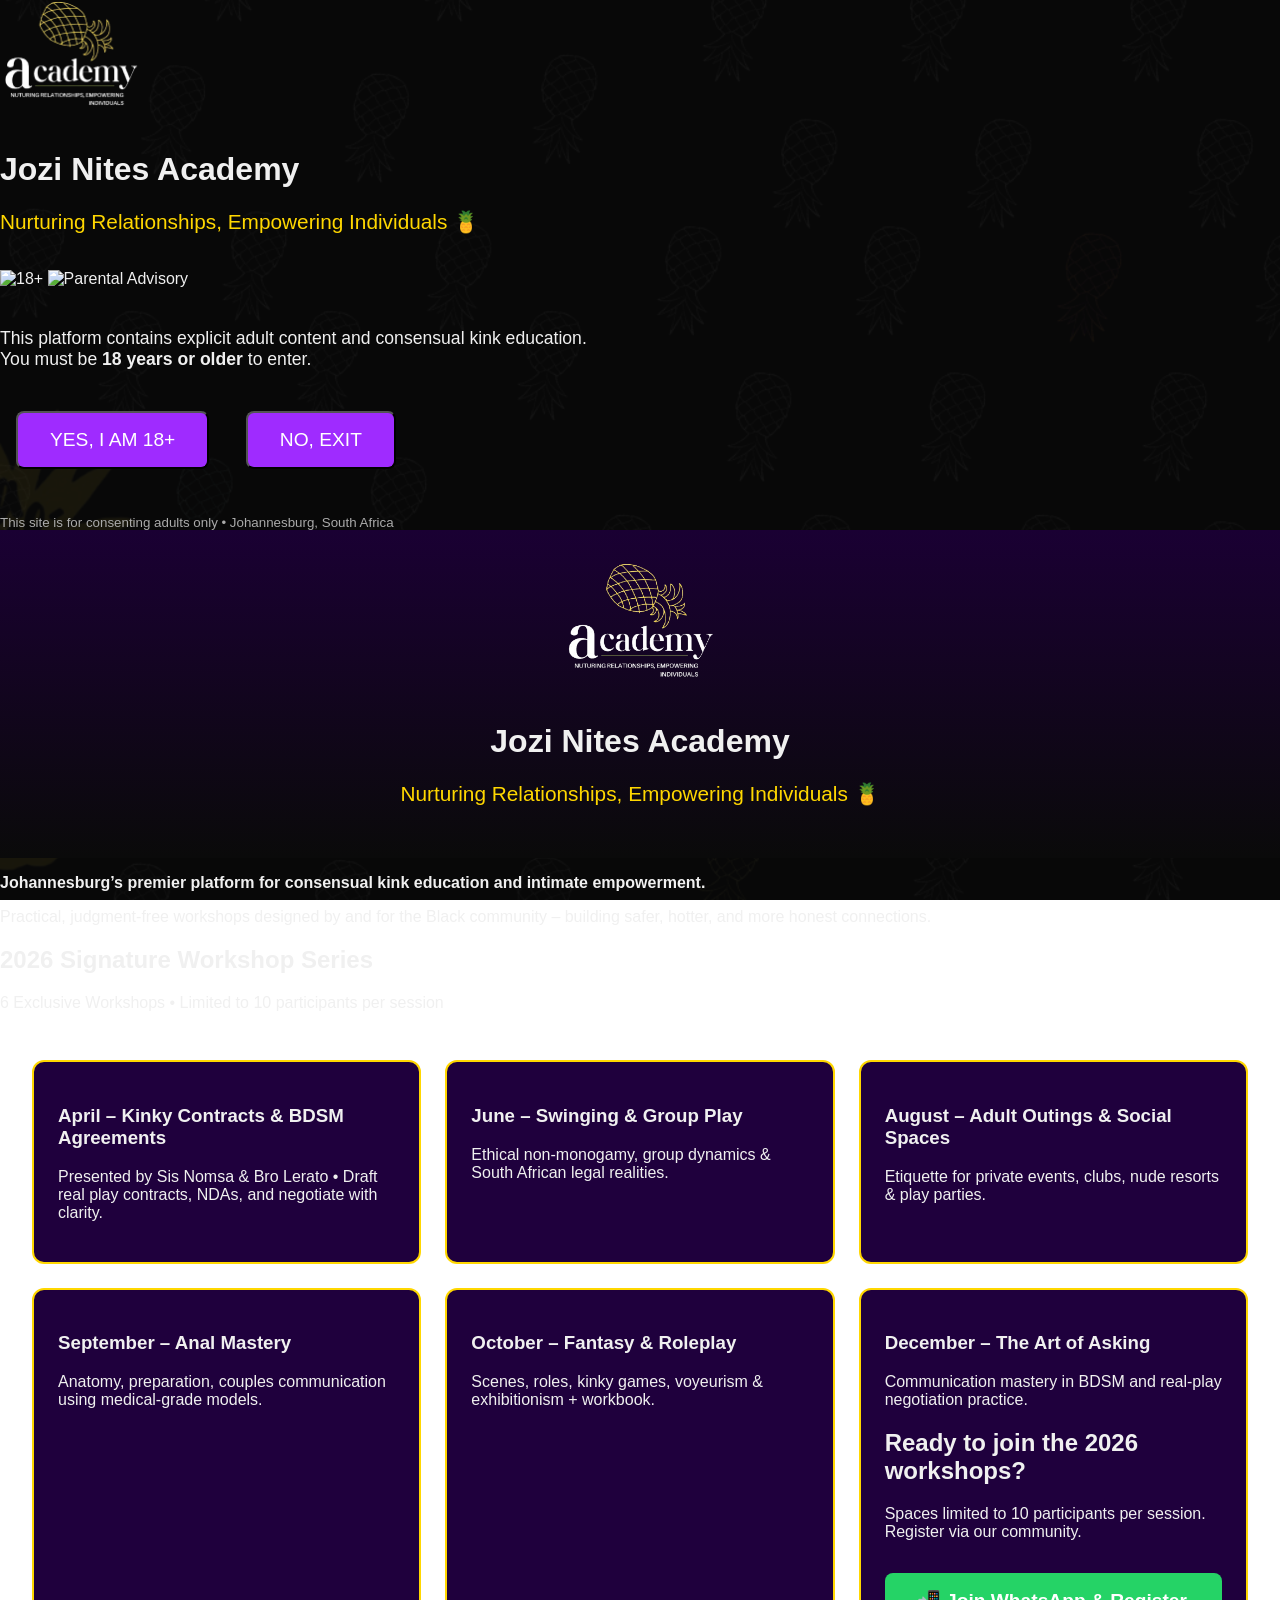
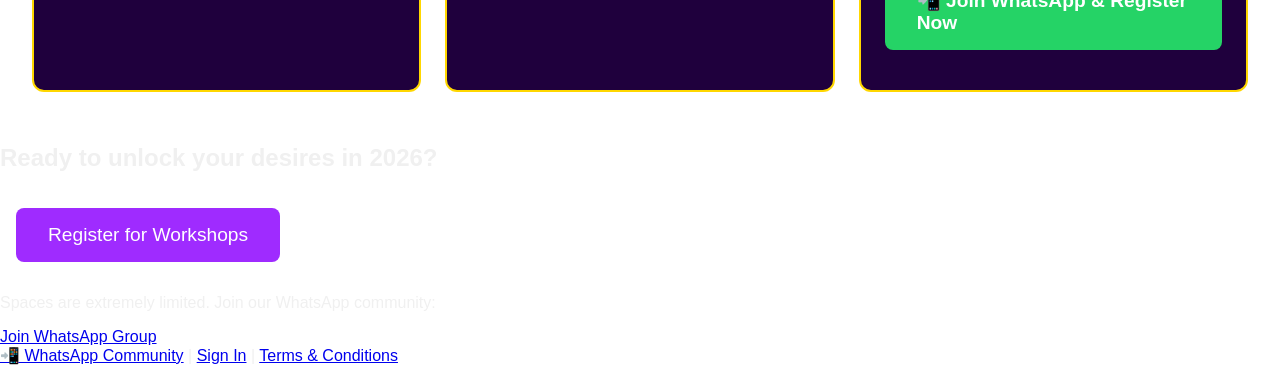
==== index.html @ 87909c35 "Implement age gate splash screen in index.html Added an age gate splash screen with content warnings" ====
<!DOCTYPE html>
<html lang="en">
<head>
    <meta charset="UTF-8">
    <meta name="viewport" content="width=device-width, initial-scale=1.0">
    <meta name="description" content="Jozi Nites Academy - Safe, consensual kink education, BDSM workshops & intimate empowerment for Black brothers and sisters in Johannesburg.">
    <meta name="keywords" content="BDSM Johannesburg, kink education, consent workshops, Jozi Nites, Black intimacy, non-monogamy SA">
    <meta name="robots" content="index, follow">
    <title>Jozi Nites Academy – Nurturing Relationships, Empowering Individuals 🍍</title>
    <link rel="stylesheet" href="style.css">
</head>
<body>
    <!-- AGE GATE SPLASH SCREEN -->
<div id="ageGate" class="age-gate">
    <div class="age-gate-content">
        <img src="Jozi Nites Academy Logo.png" alt="Jozi Nites Academy" class="logo" style="height: 110px;">
        
        <h1>Jozi Nites Academy</h1>
        <p class="tagline">Nurturing Relationships, Empowering Individuals 🍍</p>
        
        <img src="No under 18 years allowed..png" alt="18+" style="height: 110px; margin: 15px 0;">
        <img src="PARENTAL ADVISORY EXPLICIT CONTENT.png" alt="Parental Advisory" style="height: 85px; margin: 10px 0;">
        
        <p style="margin: 25px 0; font-size: 1.1rem;">
            This platform contains explicit adult content and consensual kink education.<br>
            You must be <strong>18 years or older</strong> to enter.
        </p>
        
        <div class="age-buttons">
            <button onclick="enterSite()" class="btn yes-btn">YES, I AM 18+</button>
            <button onclick="leaveSite()" class="btn no-btn">NO, EXIT</button>
        </div>
        
        <small style="margin-top: 30px; display: block; color: #aaa;">
            This site is for consenting adults only • Johannesburg, South Africa
        </small>
    </div>
</div>
    <header>
        <img src="Jozi Nites Academy Logo.png" alt="Jozi Nites Academy Logo" class="logo">
        <h1>Jozi Nites Academy</h1>
        <p class="tagline">Nurturing Relationships, Empowering Individuals 🍍</p>
    </header>

    <section class="hero">
        <p><strong>Johannesburg’s premier platform for consensual kink education and intimate empowerment.</strong></p>
        <p>Practical, judgment-free workshops designed by and for the Black community – building safer, hotter, and more honest connections.</p>
    </section>

    <section class="workshops">
        <h2>2026 Signature Workshop Series</h2>
        <p>6 Exclusive Workshops • Limited to 10 participants per session</p>

        <div class="grid">
            <div class="card">
                <h3>April – Kinky Contracts & BDSM Agreements</h3>
                <p>Presented by Sis Nomsa & Bro Lerato • Draft real play contracts, NDAs, and negotiate with clarity.</p>
            </div>
            <div class="card">
                <h3>June – Swinging & Group Play</h3>
                <p>Ethical non-monogamy, group dynamics & South African legal realities.</p>
            </div>
            <div class="card">
                <h3>August – Adult Outings & Social Spaces</h3>
                <p>Etiquette for private events, clubs, nude resorts & play parties.</p>
            </div>
            <div class="card">
                <h3>September – Anal Mastery</h3>
                <p>Anatomy, preparation, couples communication using medical-grade models.</p>
            </div>
            <div class="card">
                <h3>October – Fantasy & Roleplay</h3>
                <p>Scenes, roles, kinky games, voyeurism & exhibitionism + workbook.</p>
            </div>
            <div class="card">
                <h3>December – The Art of Asking</h3>
                <p>Communication mastery in BDSM and real-play negotiation practice.</p>
                <section class="cta">
       <h2>Ready to join the 2026 workshops?</h2>
       <p>Spaces limited to 10 participants per session. Register via our community.</p>
    
        <a href="https://chat.whatsapp.com/FTDhLVbnvloKKW8mN1kVAt" 
           target="_blank" 
           class="btn whatsapp-btn">
             📲 Join WhatsApp & Register Now
        </a>
    </section>
            </div>
        </div>
    </section>

    <section class="cta">
        <h2>Ready to unlock your desires in 2026?</h2>
        <a href="register.html" class="btn">Register for Workshops</a>
        <p>Spaces are extremely limited. Join our WhatsApp community:</p>
        <a href="https://chat.whatsapp.com/FTDhLVbnvloKKW8mN1kVAt" target="_blank">Join WhatsApp Group</a>
    </section>

    <footer>
    <a href="https://chat.whatsapp.com/FTDhLVbnvloKKW8mN1kVAt" target="_blank">📲 WhatsApp Community</a> |
    <a href="login.html">Sign In</a> |
    <a href="terms.html">Terms & Conditions</a>
    </footer>

    <!-- Social Features -->
    <script>
        // Simple like button example
        function likeWorkshop() {
            alert("❤️ Liked! Thank you for supporting Black pleasure education.");
        }
    </script>
</body>
</html>
---- style.css ----
body {
    background: url('Jozi Nites Official-Wallpaper.png') repeat fixed center center !important;
    background-size: cover !important;
    color: #f0f0f0;
    font-family: Arial, sans-serif;
    margin: 0;
    padding: 0;
    min-height: 100vh;
}
/* Dark overlay for readability */
body::before {
    content: '';
    position: fixed;
    top: 0; left: 0;
    width: 100%; height: 100%;
    background: rgba(10, 10, 10, 0.82);
    z-index: -1;
}
header {
    text-align: center;
    padding: 2rem;
    background: linear-gradient(#1a0033, #0A0A0A);
}
.logo {
    height: 120px;
    margin-bottom: 1rem;
}
.tagline {
    color: #FFD700;
    font-size: 1.3rem;
}
.grid {
    display: grid;
    grid-template-columns: repeat(auto-fit, minmax(300px, 1fr));
    gap: 1.5rem;
    padding: 2rem;
}
.card {
    background: #1f003d;
    border: 2px solid #FFD700;
    border-radius: 12px;
    padding: 1.5rem;
}
.btn {
    background: #9F2BFF;
    color: white;
    padding: 1rem 2rem;
    font-size: 1.2rem;
    text-decoration: none;
    border-radius: 8px;
    display: inline-block;
    margin: 1rem;
}
.whatsapp-btn {
    background: #25D366;
    color: white;
    font-weight: bold;
    margin: 1rem 0;
}
.whatsapp-btn:hover {
    background: #20ba5a;
}
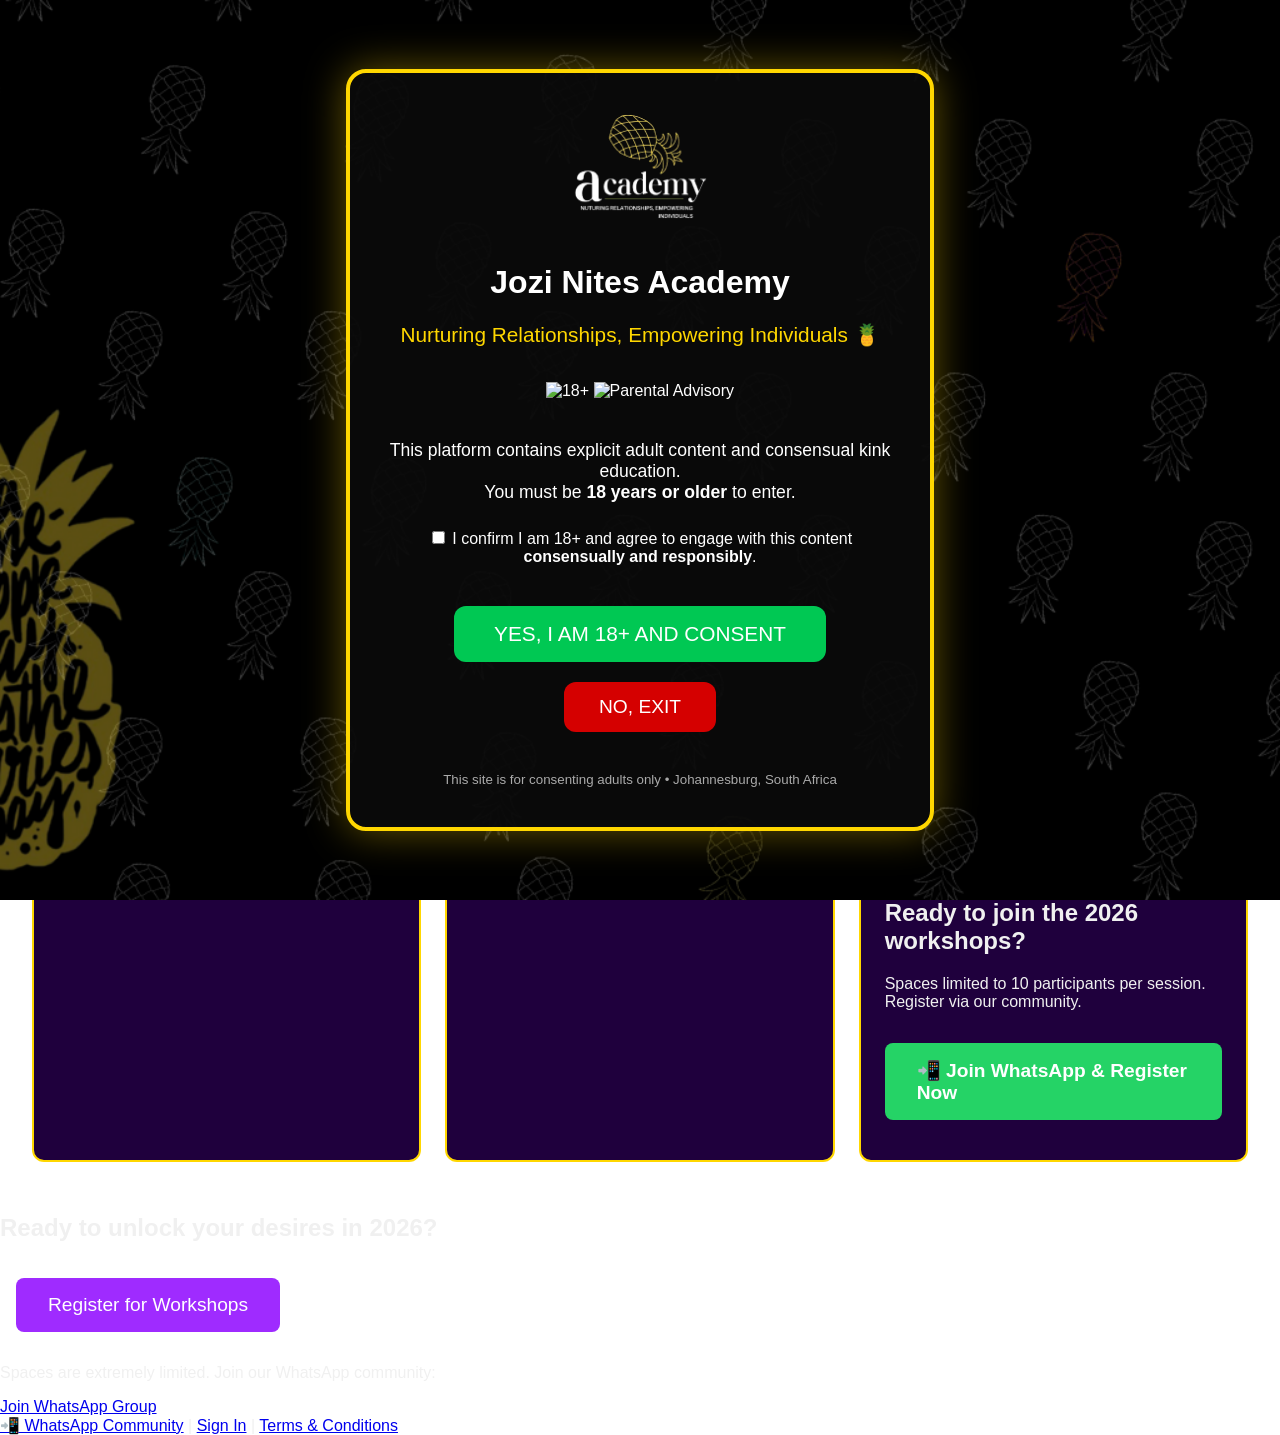
==== commit c750462d: "Implement consent checkbox in age gate Added a consent checkbox to the age gate splash screen." ====
--- a/index.html
+++ b/index.html
@@ -9,8 +9,8 @@
     <title>Jozi Nites Academy – Nurturing Relationships, Empowering Individuals 🍍</title>
     <link rel="stylesheet" href="style.css">
 </head>
-<body>
-    <!-- AGE GATE SPLASH SCREEN -->
+<body> 
+<!-- AGE GATE SPLASH SCREEN WITH CONSENT CHECKBOX -->
 <div id="ageGate" class="age-gate">
     <div class="age-gate-content">
         <img src="Jozi Nites Academy Logo.png" alt="Jozi Nites Academy" class="logo" style="height: 110px;">
@@ -25,9 +25,17 @@
             This platform contains explicit adult content and consensual kink education.<br>
             You must be <strong>18 years or older</strong> to enter.
         </p>
+
+        <!-- Consent Checkbox -->
+        <div class="consent-box">
+            <input type="checkbox" id="consentCheck">
+            <label for="consentCheck">
+                I confirm I am 18+ and agree to engage with this content <strong>consensually and responsibly</strong>.
+            </label>
+        </div>
         
         <div class="age-buttons">
-            <button onclick="enterSite()" class="btn yes-btn">YES, I AM 18+</button>
+            <button onclick="enterSite()" id="enterBtn" class="btn yes-btn" disabled>YES, I AM 18+ AND CONSENT</button>
             <button onclick="leaveSite()" class="btn no-btn">NO, EXIT</button>
         </div>
         
@@ -36,6 +44,7 @@
         </small>
     </div>
 </div>
+        
     <header>
         <img src="Jozi Nites Academy Logo.png" alt="Jozi Nites Academy Logo" class="logo">
         <h1>Jozi Nites Academy</h1>
--- a/style.css
+++ b/style.css
@@ -60,3 +60,54 @@
 .whatsapp-btn:hover {
     background: #20ba5a;
 }
+/* AGE GATE */
+.age-gate {
+    position: fixed;
+    top: 0; left: 0;
+    width: 100%; height: 100vh;
+    background: url('Jozi Nites Official-Wallpaper.png') center/cover;
+    display: flex;
+    align-items: center;
+    justify-content: center;
+    z-index: 10000;
+    color: white;
+}
+
+.age-gate-content {
+    background: rgba(10, 10, 10, 0.92);
+    border: 4px solid #FFD700;
+    border-radius: 20px;
+    padding: 40px 30px;
+    max-width: 520px;
+    text-align: center;
+    box-shadow: 0 0 40px rgba(255, 215, 0, 0.4);
+}
+
+.age-buttons {
+    margin: 30px 0;
+}
+
+.yes-btn {
+    background: #00C853;
+    color: white;
+    font-size: 1.3rem;
+    padding: 16px 40px;
+    margin: 10px;
+    border: none;
+    border-radius: 12px;
+    cursor: pointer;
+}
+
+.no-btn {
+    background: #D50000;
+    color: white;
+    font-size: 1.2rem;
+    padding: 14px 35px;
+    margin: 10px;
+    border: none;
+    border-radius: 12px;
+    cursor: pointer;
+}
+
+.yes-btn:hover { background: #00E676; }
+.no-btn:hover { background: #FF1744; }
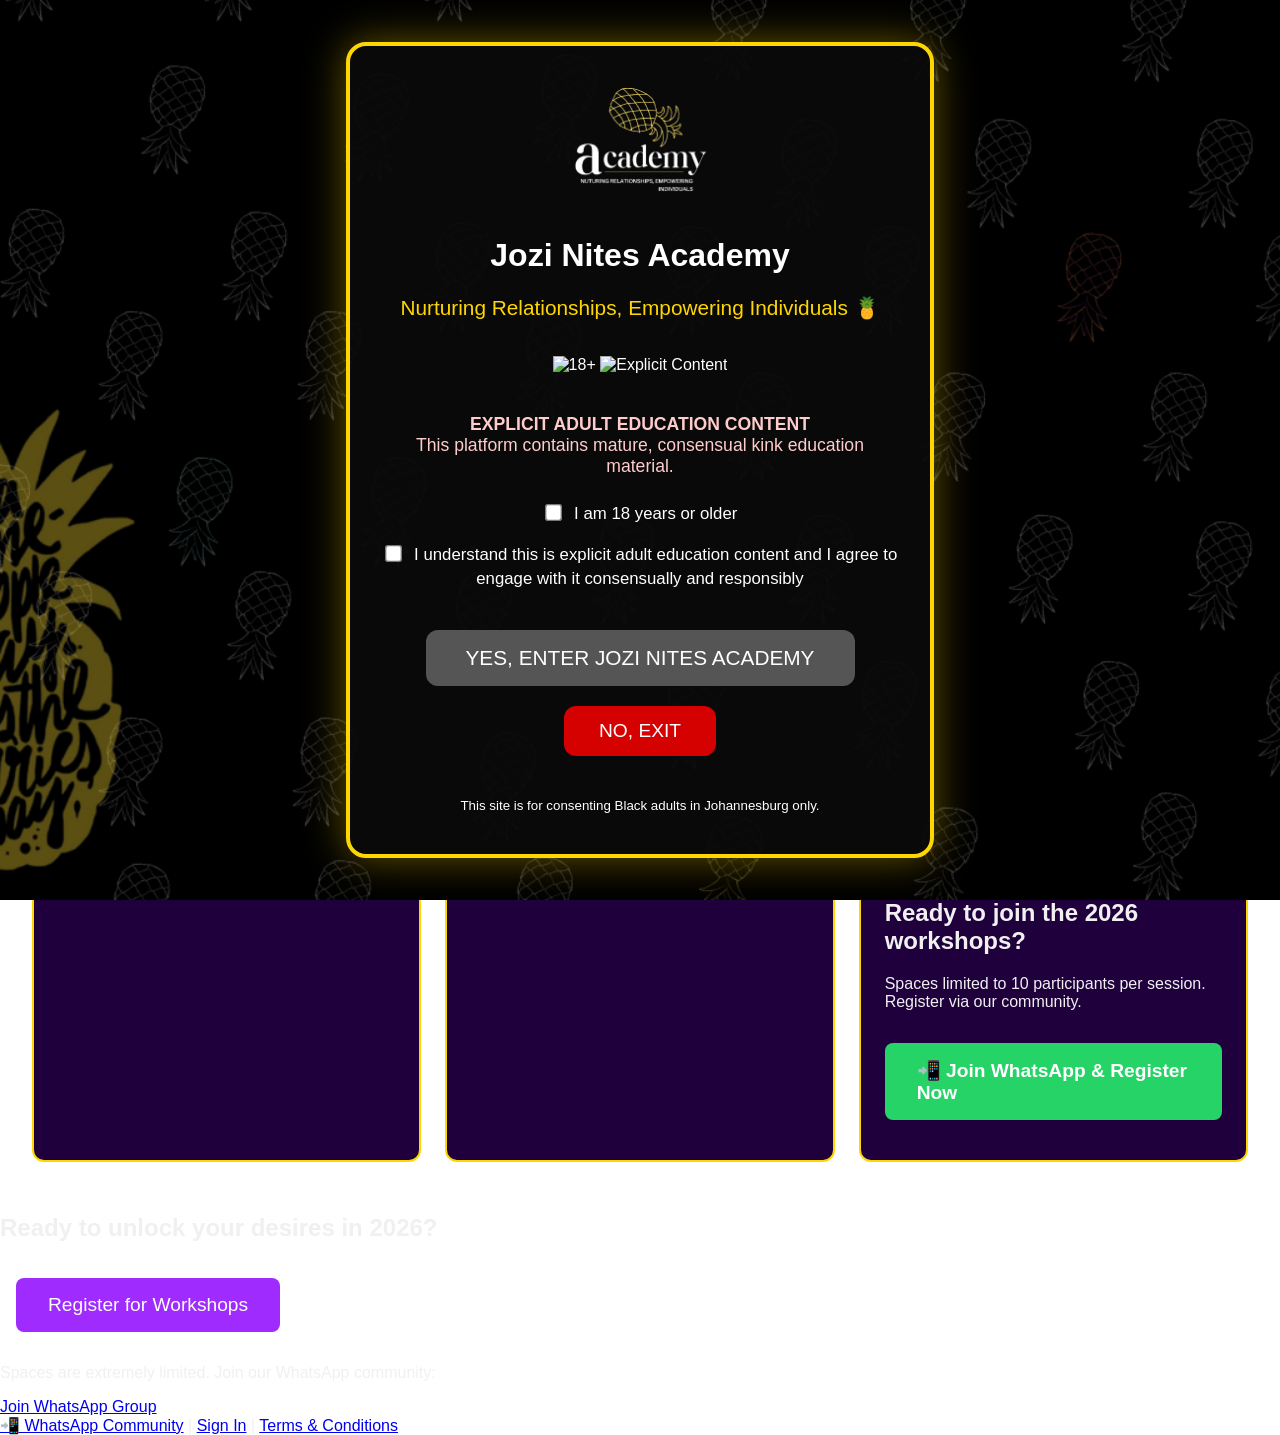
==== commit 5b343403: "Revise age gate with consent checkboxes and text Updated age gate splash screen to include two check" ====
--- a/index.html
+++ b/index.html
@@ -10,41 +10,41 @@
     <link rel="stylesheet" href="style.css">
 </head>
 <body> 
-<!-- AGE GATE SPLASH SCREEN WITH CONSENT CHECKBOX -->
+    <!-- AGE GATE WITH TWO CHECKBOXES -->
 <div id="ageGate" class="age-gate">
     <div class="age-gate-content">
-        <img src="Jozi Nites Academy Logo.png" alt="Jozi Nites Academy" class="logo" style="height: 110px;">
+        <img src="Jozi Nites Academy Logo.png" alt="Logo" class="logo" style="height: 110px;">
         
         <h1>Jozi Nites Academy</h1>
         <p class="tagline">Nurturing Relationships, Empowering Individuals 🍍</p>
         
         <img src="No under 18 years allowed..png" alt="18+" style="height: 110px; margin: 15px 0;">
-        <img src="PARENTAL ADVISORY EXPLICIT CONTENT.png" alt="Parental Advisory" style="height: 85px; margin: 10px 0;">
+        <img src="PARENTAL ADVISORY EXPLICIT CONTENT.png" alt="Explicit Content" style="height: 85px; margin: 10px 0;">
         
-        <p style="margin: 25px 0; font-size: 1.1rem;">
-            This platform contains explicit adult content and consensual kink education.<br>
-            You must be <strong>18 years or older</strong> to enter.
+        <p style="margin: 25px 0; font-size: 1.1rem; color: #ffcccc;">
+            <strong>EXPLICIT ADULT EDUCATION CONTENT</strong><br>
+            This platform contains mature, consensual kink education material.
         </p>
 
-        <!-- Consent Checkbox -->
+        <!-- Two Checkboxes -->
         <div class="consent-box">
-            <input type="checkbox" id="consentCheck">
-            <label for="consentCheck">
-                I confirm I am 18+ and agree to engage with this content <strong>consensually and responsibly</strong>.
-            </label>
+            <input type="checkbox" id="ageCheck">
+            <label for="ageCheck">I am 18 years or older</label><br><br>
+            
+            <input type="checkbox" id="contentCheck">
+            <label for="contentCheck">I understand this is explicit adult education content and I agree to engage with it consensually and responsibly</label>
         </div>
         
         <div class="age-buttons">
-            <button onclick="enterSite()" id="enterBtn" class="btn yes-btn" disabled>YES, I AM 18+ AND CONSENT</button>
+            <button onclick="enterSite()" id="enterBtn" class="btn yes-btn" disabled>
+                YES, ENTER JOZI NITES ACADEMY
+            </button>
             <button onclick="leaveSite()" class="btn no-btn">NO, EXIT</button>
         </div>
         
-        <small style="margin-top: 30px; display: block; color: #aaa;">
-            This site is for consenting adults only • Johannesburg, South Africa
-        </small>
+        <small>This site is for consenting Black adults in Johannesburg only.</small>
     </div>
 </div>
-        
     <header>
         <img src="Jozi Nites Academy Logo.png" alt="Jozi Nites Academy Logo" class="logo">
         <h1>Jozi Nites Academy</h1>
--- a/style.css
+++ b/style.css
@@ -111,3 +111,31 @@
 
 .yes-btn:hover { background: #00E676; }
 .no-btn:hover { background: #FF1744; }
+
+}
+
+.consent-box {
+    margin: 20px 0;
+    text-align: left;
+    background: rgba(0,0,0,0.4);
+    padding: 15px;
+    border-radius: 10px;
+    border: 1px solid #FFD700;
+}
+
+.consent-box label {
+    font-size: 1.05rem;
+    line-height: 1.4;
+    cursor: pointer;
+}
+
+.consent-box input[type="checkbox"] {
+    transform: scale(1.3);
+    margin-right: 10px;
+}
+
+/* Disable button until checkbox is checked */
+#enterBtn:disabled {
+    background: #555;
+    cursor: not-allowed;
+}
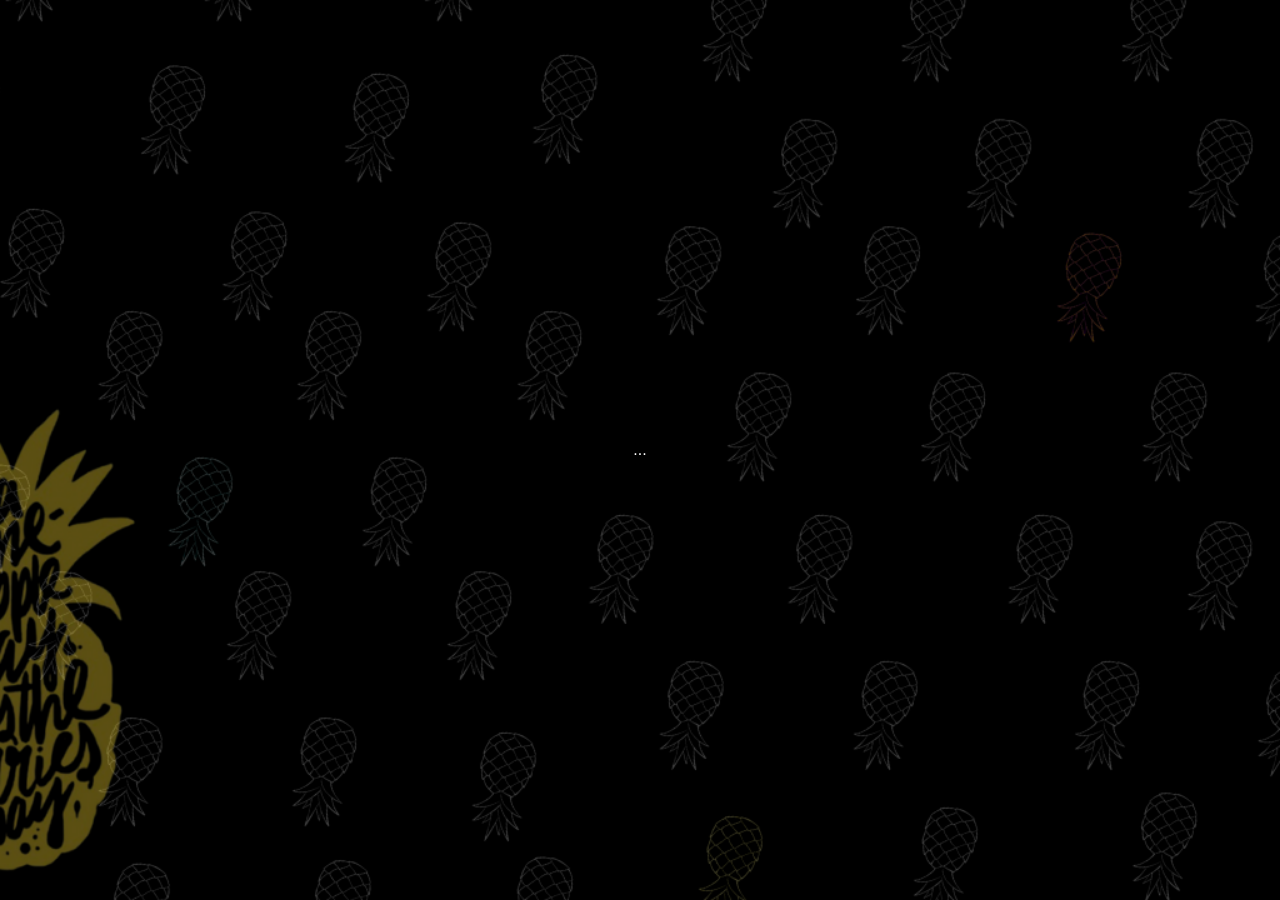
==== commit 32e120f1: "Refactor index.html by removing age gate and updating content Removed age gate section and related c" ====
--- a/index.html
+++ b/index.html
@@ -3,120 +3,26 @@
 <head>
     <meta charset="UTF-8">
     <meta name="viewport" content="width=device-width, initial-scale=1.0">
-    <meta name="description" content="Jozi Nites Academy - Safe, consensual kink education, BDSM workshops & intimate empowerment for Black brothers and sisters in Johannesburg.">
-    <meta name="keywords" content="BDSM Johannesburg, kink education, consent workshops, Jozi Nites, Black intimacy, non-monogamy SA">
-    <meta name="robots" content="index, follow">
     <title>Jozi Nites Academy – Nurturing Relationships, Empowering Individuals 🍍</title>
     <link rel="stylesheet" href="style.css">
 </head>
-<body> 
-    <!-- AGE GATE WITH TWO CHECKBOXES -->
-<div id="ageGate" class="age-gate">
-    <div class="age-gate-content">
-        <img src="Jozi Nites Academy Logo.png" alt="Logo" class="logo" style="height: 110px;">
-        
-        <h1>Jozi Nites Academy</h1>
-        <p class="tagline">Nurturing Relationships, Empowering Individuals 🍍</p>
-        
-        <img src="No under 18 years allowed..png" alt="18+" style="height: 110px; margin: 15px 0;">
-        <img src="PARENTAL ADVISORY EXPLICIT CONTENT.png" alt="Explicit Content" style="height: 85px; margin: 10px 0;">
-        
-        <p style="margin: 25px 0; font-size: 1.1rem; color: #ffcccc;">
-            <strong>EXPLICIT ADULT EDUCATION CONTENT</strong><br>
-            This platform contains mature, consensual kink education material.
-        </p>
-
-        <!-- Two Checkboxes -->
-        <div class="consent-box">
-            <input type="checkbox" id="ageCheck">
-            <label for="ageCheck">I am 18 years or older</label><br><br>
-            
-            <input type="checkbox" id="contentCheck">
-            <label for="contentCheck">I understand this is explicit adult education content and I agree to engage with it consensually and responsibly</label>
-        </div>
-        
-        <div class="age-buttons">
-            <button onclick="enterSite()" id="enterBtn" class="btn yes-btn" disabled>
-                YES, ENTER JOZI NITES ACADEMY
-            </button>
-            <button onclick="leaveSite()" class="btn no-btn">NO, EXIT</button>
-        </div>
-        
-        <small>This site is for consenting Black adults in Johannesburg only.</small>
-    </div>
-</div>
+<body>
     <header>
         <img src="Jozi Nites Academy Logo.png" alt="Jozi Nites Academy Logo" class="logo">
         <h1>Jozi Nites Academy</h1>
         <p class="tagline">Nurturing Relationships, Empowering Individuals 🍍</p>
     </header>
 
-    <section class="hero">
-        <p><strong>Johannesburg’s premier platform for consensual kink education and intimate empowerment.</strong></p>
-        <p>Practical, judgment-free workshops designed by and for the Black community – building safer, hotter, and more honest connections.</p>
+    <!-- Age Gate -->
+    <div id="ageGate" class="age-gate"> ... </div>
+
+    <h2>Johannesburg’s Premier Platform for Consensual Kink Education</h2>
+
+    <section>
+        <h3>2026 Workshops</h3>
+        <!-- Add your cards here -->
     </section>
 
-    <section class="workshops">
-        <h2>2026 Signature Workshop Series</h2>
-        <p>6 Exclusive Workshops • Limited to 10 participants per session</p>
-
-        <div class="grid">
-            <div class="card">
-                <h3>April – Kinky Contracts & BDSM Agreements</h3>
-                <p>Presented by Sis Nomsa & Bro Lerato • Draft real play contracts, NDAs, and negotiate with clarity.</p>
-            </div>
-            <div class="card">
-                <h3>June – Swinging & Group Play</h3>
-                <p>Ethical non-monogamy, group dynamics & South African legal realities.</p>
-            </div>
-            <div class="card">
-                <h3>August – Adult Outings & Social Spaces</h3>
-                <p>Etiquette for private events, clubs, nude resorts & play parties.</p>
-            </div>
-            <div class="card">
-                <h3>September – Anal Mastery</h3>
-                <p>Anatomy, preparation, couples communication using medical-grade models.</p>
-            </div>
-            <div class="card">
-                <h3>October – Fantasy & Roleplay</h3>
-                <p>Scenes, roles, kinky games, voyeurism & exhibitionism + workbook.</p>
-            </div>
-            <div class="card">
-                <h3>December – The Art of Asking</h3>
-                <p>Communication mastery in BDSM and real-play negotiation practice.</p>
-                <section class="cta">
-       <h2>Ready to join the 2026 workshops?</h2>
-       <p>Spaces limited to 10 participants per session. Register via our community.</p>
-    
-        <a href="https://chat.whatsapp.com/FTDhLVbnvloKKW8mN1kVAt" 
-           target="_blank" 
-           class="btn whatsapp-btn">
-             📲 Join WhatsApp & Register Now
-        </a>
-    </section>
-            </div>
-        </div>
-    </section>
-
-    <section class="cta">
-        <h2>Ready to unlock your desires in 2026?</h2>
-        <a href="register.html" class="btn">Register for Workshops</a>
-        <p>Spaces are extremely limited. Join our WhatsApp community:</p>
-        <a href="https://chat.whatsapp.com/FTDhLVbnvloKKW8mN1kVAt" target="_blank">Join WhatsApp Group</a>
-    </section>
-
-    <footer>
-    <a href="https://chat.whatsapp.com/FTDhLVbnvloKKW8mN1kVAt" target="_blank">📲 WhatsApp Community</a> |
-    <a href="login.html">Sign In</a> |
-    <a href="terms.html">Terms & Conditions</a>
-    </footer>
-
-    <!-- Social Features -->
-    <script>
-        // Simple like button example
-        function likeWorkshop() {
-            alert("❤️ Liked! Thank you for supporting Black pleasure education.");
-        }
-    </script>
+    <script src="script.js"></script>
 </body>
 </html>
--- a/style.css
+++ b/style.css
@@ -139,3 +139,23 @@
     background: #555;
     cursor: not-allowed;
 }
+
+.consent-box {
+    margin: 25px 0;
+    text-align: left;
+    background: rgba(0,0,0,0.5);
+    padding: 20px;
+    border-radius: 12px;
+    border: 2px solid #FFD700;
+    font-size: 1.05rem;
+}
+
+.consent-box label {
+    cursor: pointer;
+    line-height: 1.5;
+}
+
+#enterBtn:disabled {
+    background: #555;
+    cursor: not-allowed;
+}
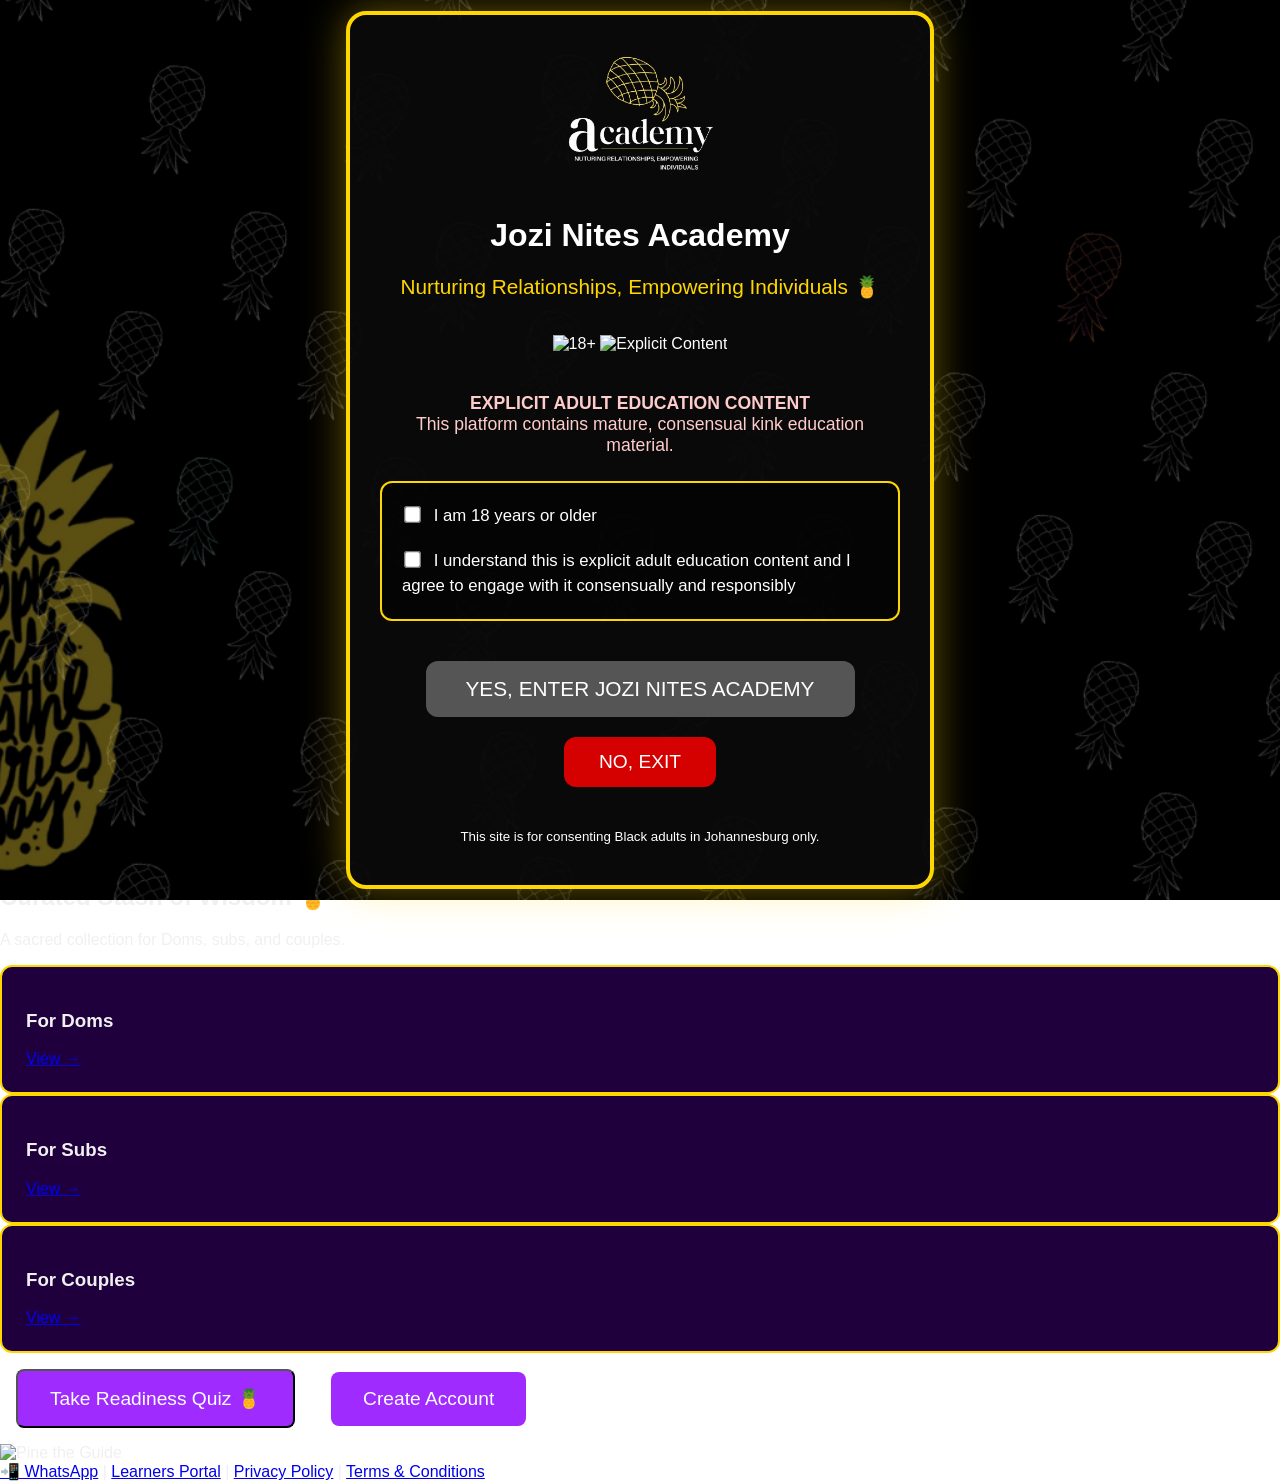
==== commit 4fff13f1: "Update index.html" ====
--- a/index.html
+++ b/index.html
@@ -3,25 +3,103 @@
 <head>
     <meta charset="UTF-8">
     <meta name="viewport" content="width=device-width, initial-scale=1.0">
+    <meta name="description" content="Jozi Nites Academy - Consensual kink education, BDSM workshops & intimate empowerment for the Black community in Johannesburg.">
     <title>Jozi Nites Academy – Nurturing Relationships, Empowering Individuals 🍍</title>
     <link rel="stylesheet" href="style.css">
 </head>
 <body>
+    <!-- AGE GATE -->
+    <div id="ageGate" class="age-gate">
+        <div class="age-gate-content">
+            <img src="Jozi Nites Academy Logo.png" alt="Jozi Nites Academy Logo" class="logo">
+            <h1>Jozi Nites Academy</h1>
+            <p class="tagline">Nurturing Relationships, Empowering Individuals 🍍</p>
+            
+            <img src="No under 18 years allowed..png" alt="18+" style="height: 110px; margin: 15px 0;">
+            <img src="PARENTAL ADVISORY EXPLICIT CONTENT.png" alt="Explicit Content" style="height: 85px; margin: 10px 0;">
+            
+            <p style="margin: 25px 0; font-size: 1.1rem; color: #ffcccc;">
+                <strong>EXPLICIT ADULT EDUCATION CONTENT</strong><br>
+                This platform contains mature, consensual kink education material.
+            </p>
+
+            <div class="consent-box">
+                <input type="checkbox" id="ageCheck">
+                <label for="ageCheck">I am 18 years or older</label><br><br>
+                
+                <input type="checkbox" id="contentCheck">
+                <label for="contentCheck">I understand this is explicit adult education content and I agree to engage with it consensually and responsibly</label>
+            </div>
+            
+            <div class="age-buttons">
+                <button onclick="enterSite()" id="enterBtn" class="btn yes-btn" disabled>
+                    YES, ENTER JOZI NITES ACADEMY
+                </button>
+                <button onclick="leaveSite()" class="btn no-btn">NO, EXIT</button>
+            </div>
+            
+            <small>This site is for consenting Black adults in Johannesburg only.</small>
+        </div>
+    </div>
+
     <header>
         <img src="Jozi Nites Academy Logo.png" alt="Jozi Nites Academy Logo" class="logo">
         <h1>Jozi Nites Academy</h1>
         <p class="tagline">Nurturing Relationships, Empowering Individuals 🍍</p>
     </header>
 
-    <!-- Age Gate -->
-    <div id="ageGate" class="age-gate"> ... </div>
+    <section class="hero">
+        <h2>Johannesburg’s Premier Platform for Consensual Kink & Intimate Education</h2>
+        <p>Practical, judgment-free workshops designed by and for the Black community.</p>
+    </section>
 
-    <h2>Johannesburg’s Premier Platform for Consensual Kink Education</h2>
+    <!-- Tablet Brochure -->
+    <section class="brochure-section">
+        <h2>Explore Our 2026 Academy Brochure</h2>
+        <div class="tablet-mockup">
+            <div class="tablet-frame">
+                <iframe src="Jozi-Nites-Academy-Brochure.html" title="Academy Brochure"></iframe>
+            </div>
+        </div>
+    </section>
 
-    <section>
-        <h3>2026 Workshops</h3>
-        <!-- Add your cards here -->
+    <!-- WhatsApp QR -->
+    <section class="qr-section">
+        <h2>Join Our WhatsApp Community</h2>
+        <img src="WhatsApp Image 2026-05-24 at 07.42.38.jpeg" alt="WhatsApp QR Code" class="qr-code">
+        <p>Scan to join instantly</p>
+        <a href="https://chat.whatsapp.com/FTDhLVbnvloKKW8mN1kVAt" target="_blank" class="btn whatsapp-btn">📲 Join WhatsApp</a>
     </section>
+
+    <!-- Wisdom Stash -->
+    <section class="wisdom-section">
+        <h2>Curated Stash of Wisdom 🍍</h2>
+        <p>A sacred collection for Doms, subs, and couples.</p>
+        <div class="wisdom-grid">
+            <div class="card"><h3>For Doms</h3><a href="https://wakelet.com/wake/zfcHq9DpESxoeMlgXo6WJ" target="_blank">View →</a></div>
+            <div class="card"><h3>For Subs</h3><a href="https://wakelet.com/wake/OuAAGOkpJMdseGUyeTVaz" target="_blank">View →</a></div>
+            <div class="card"><h3>For Couples</h3><a href="https://wakelet.com/wake/GJ5cERQS5fQRgu9Ii9xAn" target="_blank">View →</a></div>
+        </div>
+    </section>
+
+    <!-- CTA -->
+    <section class="cta">
+        <button onclick="startQuiz()" class="btn">Take Readiness Quiz 🍍</button>
+        <a href="register.html" class="btn">Create Account</a>
+    </section>
+
+    <!-- Floating Chatbot -->
+    <div class="chatbot">
+        <img src="Chat bot Icon (1).png" alt="Pine the Guide" onclick="toggleChat()" style="width:85px; cursor:pointer;">
+        <div id="chatWindow" class="chat-window"></div>
+    </div>
+
+    <footer>
+        <a href="https://chat.whatsapp.com/FTDhLVbnvloKKW8mN1kVAt" target="_blank">📲 WhatsApp</a> |
+        <a href="login.html">Learners Portal</a> |
+        <a href="privacy-policy.html">Privacy Policy</a> |
+        <a href="terms.html">Terms & Conditions</a>
+    </footer>
 
     <script src="script.js"></script>
 </body>
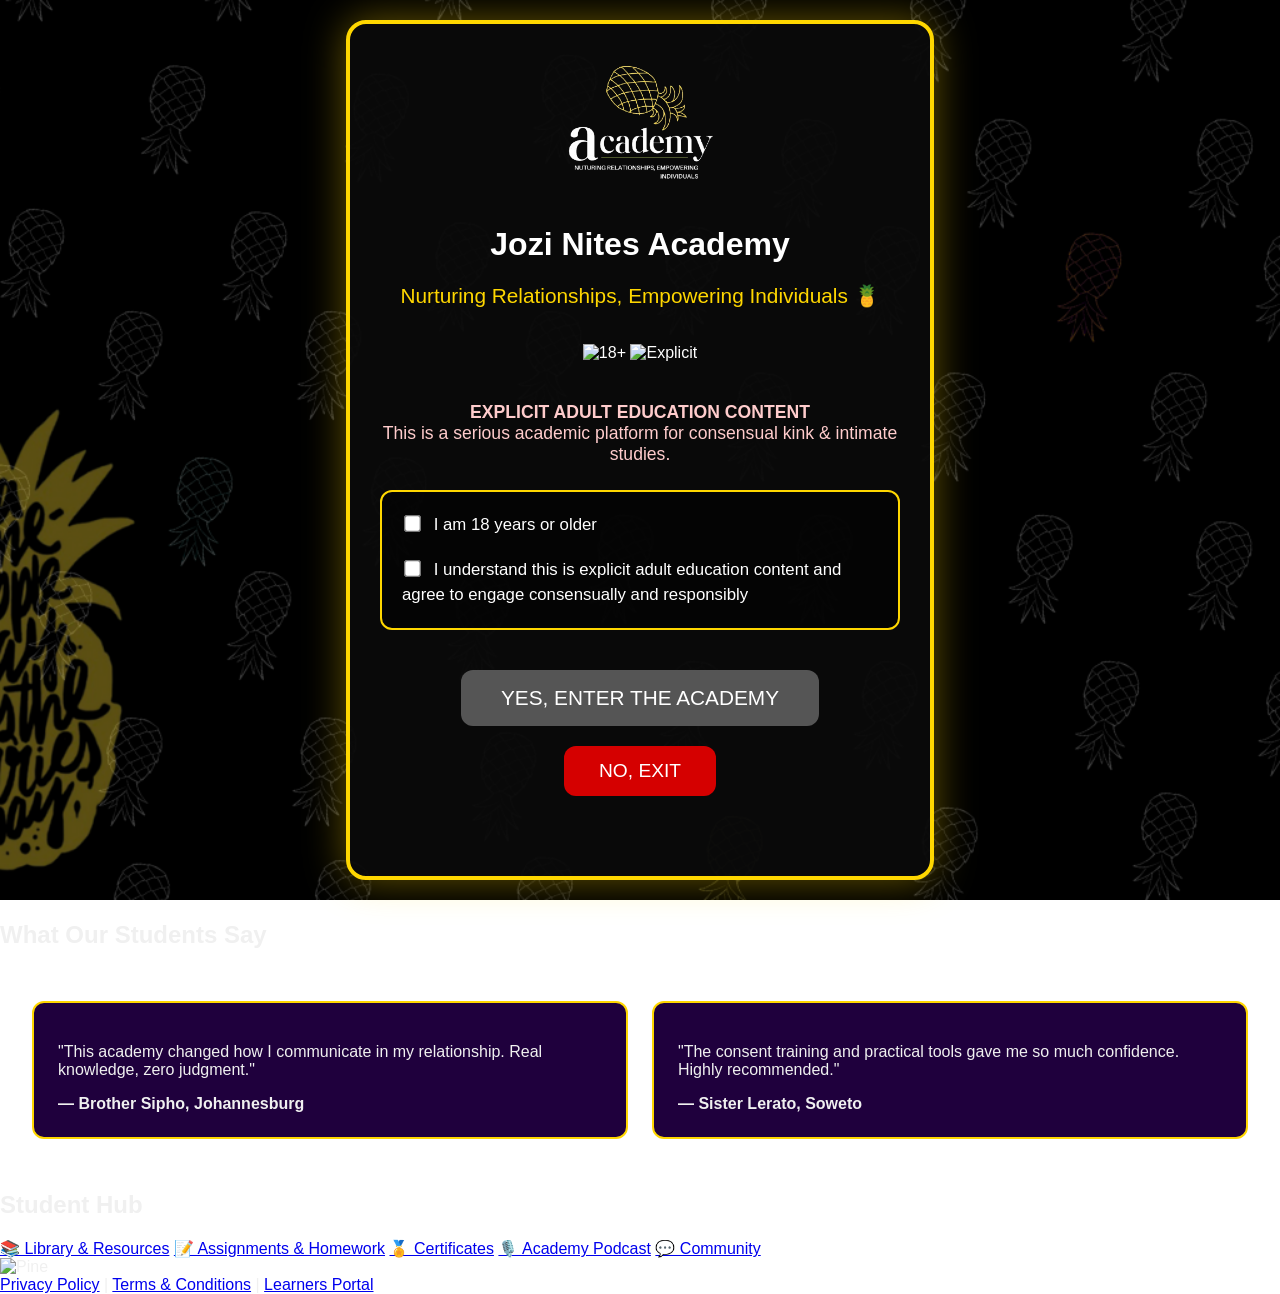
==== commit 00ad0b8e: "Update meta description and content for clarity" ====
--- a/index.html
+++ b/index.html
@@ -3,7 +3,7 @@
 <head>
     <meta charset="UTF-8">
     <meta name="viewport" content="width=device-width, initial-scale=1.0">
-    <meta name="description" content="Jozi Nites Academy - Consensual kink education, BDSM workshops & intimate empowerment for the Black community in Johannesburg.">
+    <meta name="description" content="Jozi Nites Academy - Consensual Kink & Intimate Education for Black Adults in Johannesburg">
     <title>Jozi Nites Academy – Nurturing Relationships, Empowering Individuals 🍍</title>
     <link rel="stylesheet" href="style.css">
 </head>
@@ -11,94 +11,119 @@
     <!-- AGE GATE -->
     <div id="ageGate" class="age-gate">
         <div class="age-gate-content">
-            <img src="Jozi Nites Academy Logo.png" alt="Jozi Nites Academy Logo" class="logo">
+            <img src="Jozi Nites Academy Logo.png" alt="Logo" class="logo">
             <h1>Jozi Nites Academy</h1>
             <p class="tagline">Nurturing Relationships, Empowering Individuals 🍍</p>
             
-            <img src="No under 18 years allowed..png" alt="18+" style="height: 110px; margin: 15px 0;">
-            <img src="PARENTAL ADVISORY EXPLICIT CONTENT.png" alt="Explicit Content" style="height: 85px; margin: 10px 0;">
+            <img src="No under 18 years allowed..png" alt="18+" style="height:110px; margin:15px 0;">
+            <img src="PARENTAL ADVISORY EXPLICIT CONTENT.png" alt="Explicit" style="height:85px; margin:10px 0;">
             
-            <p style="margin: 25px 0; font-size: 1.1rem; color: #ffcccc;">
+            <p style="margin:25px 0; font-size:1.1rem; color:#ffcccc;">
                 <strong>EXPLICIT ADULT EDUCATION CONTENT</strong><br>
-                This platform contains mature, consensual kink education material.
+                This is a serious academic platform for consensual kink & intimate studies.
             </p>
 
             <div class="consent-box">
-                <input type="checkbox" id="ageCheck">
+                <input type="checkbox" id="ageCheck"> 
                 <label for="ageCheck">I am 18 years or older</label><br><br>
                 
                 <input type="checkbox" id="contentCheck">
-                <label for="contentCheck">I understand this is explicit adult education content and I agree to engage with it consensually and responsibly</label>
+                <label for="contentCheck">I understand this is explicit adult education content and agree to engage consensually and responsibly</label>
             </div>
-            
+
             <div class="age-buttons">
                 <button onclick="enterSite()" id="enterBtn" class="btn yes-btn" disabled>
-                    YES, ENTER JOZI NITES ACADEMY
+                    YES, ENTER THE ACADEMY
                 </button>
                 <button onclick="leaveSite()" class="btn no-btn">NO, EXIT</button>
             </div>
-            
-            <small>This site is for consenting Black adults in Johannesburg only.</small>
         </div>
     </div>
 
     <header>
-        <img src="Jozi Nites Academy Logo.png" alt="Jozi Nites Academy Logo" class="logo">
+        <img src="Jozi Nites Academy Logo.png" alt="Logo" class="logo">
         <h1>Jozi Nites Academy</h1>
         <p class="tagline">Nurturing Relationships, Empowering Individuals 🍍</p>
     </header>
 
+    <!-- HERO -->
     <section class="hero">
-        <h2>Johannesburg’s Premier Platform for Consensual Kink & Intimate Education</h2>
-        <p>Practical, judgment-free workshops designed by and for the Black community.</p>
+        <h2>Welcome to Johannesburg’s Premier Academy for Consensual Intimate Education</h2>
+        <p>Practical, academic-level workshops designed by and for the Black community.</p>
     </section>
 
-    <!-- Tablet Brochure -->
-    <section class="brochure-section">
-        <h2>Explore Our 2026 Academy Brochure</h2>
-        <div class="tablet-mockup">
-            <div class="tablet-frame">
-                <iframe src="Jozi-Nites-Academy-Brochure.html" title="Academy Brochure"></iframe>
+    <!-- ACADEMIC CALENDAR WIDGET -->
+    <section class="calendar-section">
+        <h2>2026 Academic Calendar</h2>
+        <div class="calendar-grid">
+            <div class="calendar-card">April — Kinky Contracts & BDSM Agreements</div>
+            <div class="calendar-card">June — Swinging & Ethical Group Play</div>
+            <div class="calendar-card">August — Adult Outings & Social Spaces</div>
+            <div class="calendar-card">September — Anal Mastery</div>
+            <div class="calendar-card">October — Fantasy & Roleplay</div>
+            <div class="calendar-card">December — The Art of Asking</div>
+        </div>
+    </section>
+
+    <!-- CURRENT SEMESTER COURSES -->
+    <section class="courses-section">
+        <h2>Current Semester Courses</h2>
+        <div class="grid">
+            <div class="card">
+                <h3>Kinky Contracts & BDSM Agreements</h3>
+                <p>Facilitated by <strong>Sis Nomsa & Bro Lerato</strong></p>
+                <p class="small">April 2026 • Limited to 10 participants</p>
+            </div>
+            <div class="card">
+                <h3>Swinging & Ethical Non-Monogamy</h3>
+                <p>Facilitated by <strong>Bro Thabo Nkosi</strong></p>
+                <p class="small">June 2026</p>
+            </div>
+            <div class="card">
+                <h3>Anal Mastery</h3>
+                <p>Facilitated by <strong>Sis Zinhle Mbatha</strong></p>
+                <p class="small">September 2026</p>
             </div>
         </div>
     </section>
 
-    <!-- WhatsApp QR -->
-    <section class="qr-section">
-        <h2>Join Our WhatsApp Community</h2>
-        <img src="WhatsApp Image 2026-05-24 at 07.42.38.jpeg" alt="WhatsApp QR Code" class="qr-code">
-        <p>Scan to join instantly</p>
-        <a href="https://chat.whatsapp.com/FTDhLVbnvloKKW8mN1kVAt" target="_blank" class="btn whatsapp-btn">📲 Join WhatsApp</a>
-    </section>
-
-    <!-- Wisdom Stash -->
-    <section class="wisdom-section">
-        <h2>Curated Stash of Wisdom 🍍</h2>
-        <p>A sacred collection for Doms, subs, and couples.</p>
-        <div class="wisdom-grid">
-            <div class="card"><h3>For Doms</h3><a href="https://wakelet.com/wake/zfcHq9DpESxoeMlgXo6WJ" target="_blank">View →</a></div>
-            <div class="card"><h3>For Subs</h3><a href="https://wakelet.com/wake/OuAAGOkpJMdseGUyeTVaz" target="_blank">View →</a></div>
-            <div class="card"><h3>For Couples</h3><a href="https://wakelet.com/wake/GJ5cERQS5fQRgu9Ii9xAn" target="_blank">View →</a></div>
+    <!-- STUDENT TESTIMONIALS -->
+    <section class="testimonials-section">
+        <h2>What Our Students Say</h2>
+        <div class="grid">
+            <div class="card">
+                <p>"This academy changed how I communicate in my relationship. Real knowledge, zero judgment."</p>
+                <strong>— Brother Sipho, Johannesburg</strong>
+            </div>
+            <div class="card">
+                <p>"The consent training and practical tools gave me so much confidence. Highly recommended."</p>
+                <strong>— Sister Lerato, Soweto</strong>
+            </div>
         </div>
     </section>
 
-    <!-- CTA -->
-    <section class="cta">
-        <button onclick="startQuiz()" class="btn">Take Readiness Quiz 🍍</button>
-        <a href="register.html" class="btn">Create Account</a>
+    <!-- QUICK LINKS -->
+    <section class="quick-links">
+        <h2>Student Hub</h2>
+        <div class="quick-grid">
+            <a href="Jozi-Nites-Academy-Brochure.html" class="quick-card">📚 Library & Resources</a>
+            <a href="#" class="quick-card">📝 Assignments & Homework</a>
+            <a href="#" class="quick-card">🏅 Certificates</a>
+            <a href="#" class="quick-card">🎙️ Academy Podcast</a>
+            <a href="https://chat.whatsapp.com/FTDhLVbnvloKKW8mN1kVAt" class="quick-card">💬 Community</a>
+        </div>
     </section>
 
     <!-- Floating Chatbot -->
     <div class="chatbot">
-        <img src="Chat bot Icon (1).png" alt="Pine the Guide" onclick="toggleChat()" style="width:85px; cursor:pointer;">
+        <img src="Chat bot Icon (1).png" alt="Pine" onclick="toggleChat()" style="width:85px;">
         <div id="chatWindow" class="chat-window"></div>
     </div>
 
     <footer>
-        <a href="https://chat.whatsapp.com/FTDhLVbnvloKKW8mN1kVAt" target="_blank">📲 WhatsApp</a> |
-        <a href="login.html">Learners Portal</a> |
         <a href="privacy-policy.html">Privacy Policy</a> |
-        <a href="terms.html">Terms & Conditions</a>
+        <a href="terms.html">Terms & Conditions</a> |
+        <a href="login.html">Learners Portal</a>
     </footer>
 
     <script src="script.js"></script>
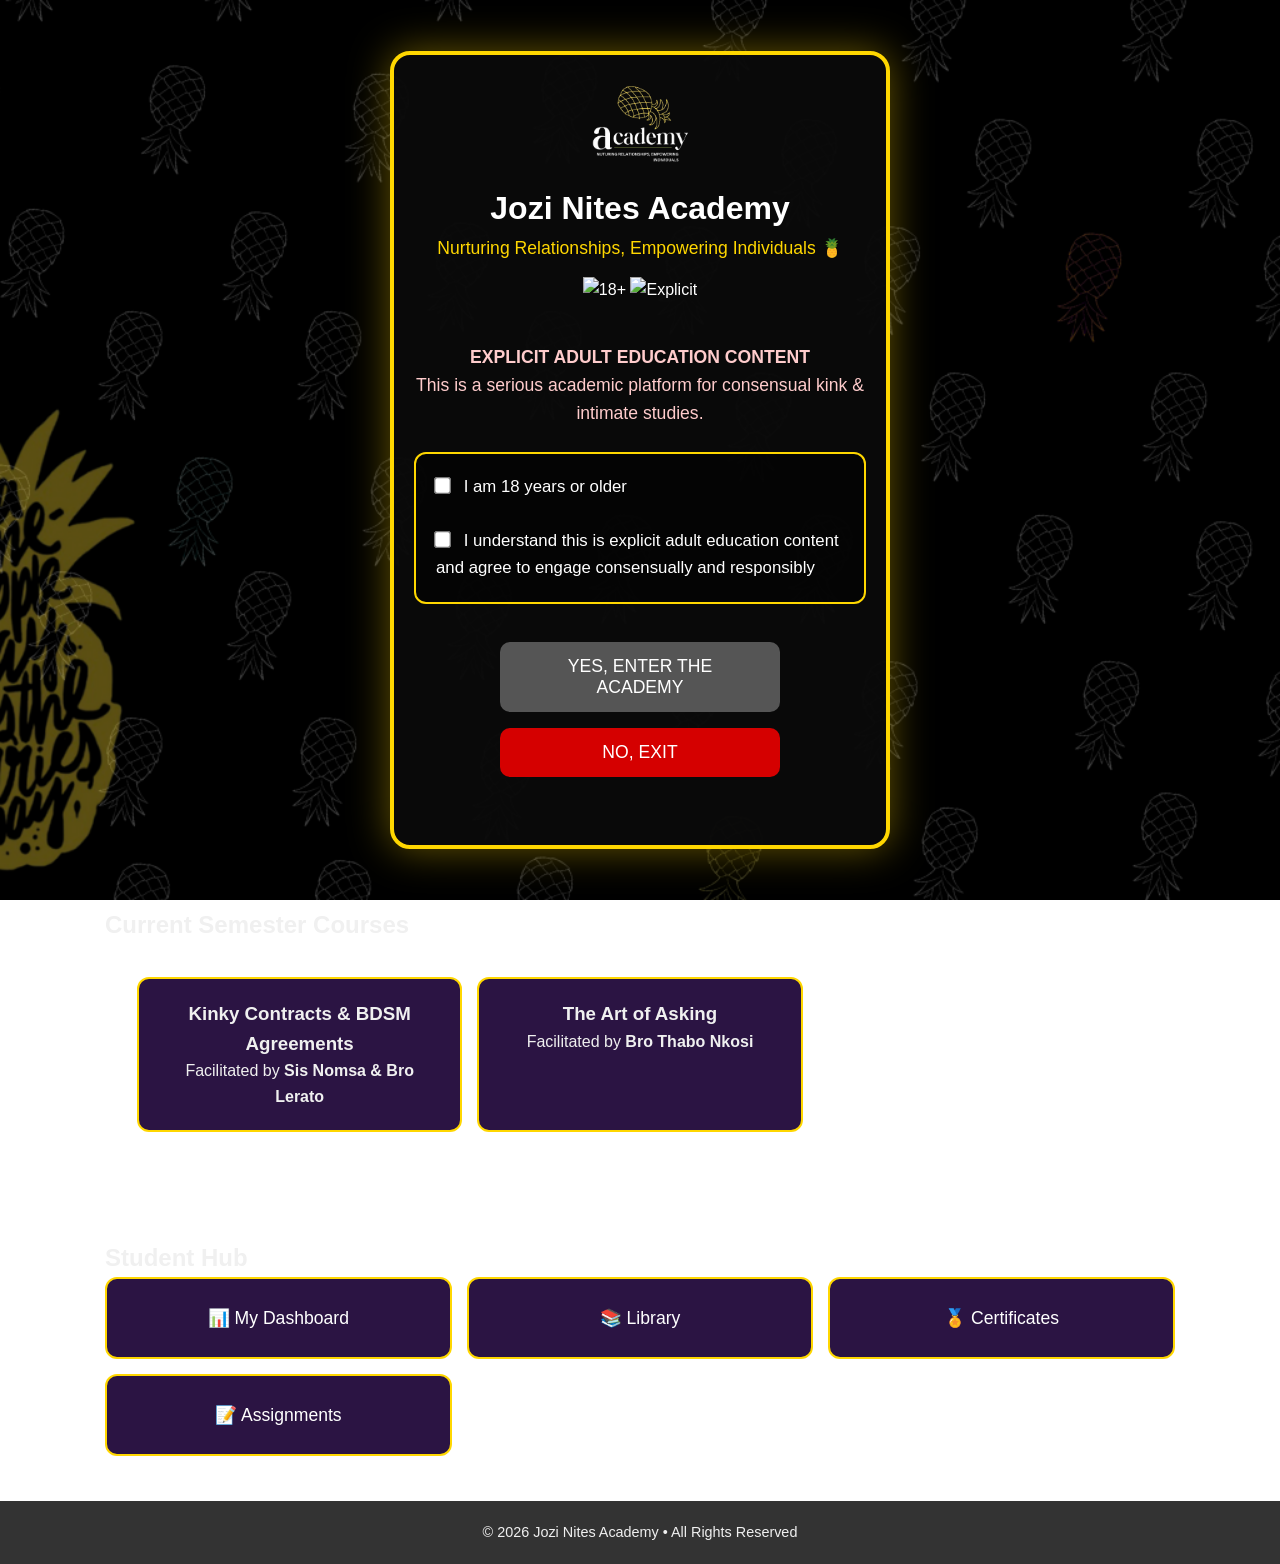
==== commit b49dbf6f: "Update index.html" ====
--- a/index.html
+++ b/index.html
@@ -3,11 +3,33 @@
 <head>
     <meta charset="UTF-8">
     <meta name="viewport" content="width=device-width, initial-scale=1.0">
-    <meta name="description" content="Jozi Nites Academy - Consensual Kink & Intimate Education for Black Adults in Johannesburg">
+    <meta name="description" content="Jozi Nites Academy - Consensual Kink & Intimate Education for the Black Community in Johannesburg">
     <title>Jozi Nites Academy – Nurturing Relationships, Empowering Individuals 🍍</title>
     <link rel="stylesheet" href="style.css">
 </head>
 <body>
+    <!-- HAMBURGER NAVIGATION -->
+    <nav class="navbar">
+        <div class="nav-container">
+            <img src="Jozi Nites Academy Logo.png" alt="Jozi Nites Academy" class="nav-logo">
+            <div class="menu-toggle" onclick="toggleMenu()">
+                <span class="bar"></span>
+                <span class="bar"></span>
+                <span class="bar"></span>
+            </div>
+        </div>
+
+        <div class="nav-menu" id="navMenu">
+            <a href="index.html">🏠 Home</a>
+            <a href="Jozi-Nites-Academy-Brochure.html">📖 Brochure</a>
+            <a href="portal.html">📊 My Dashboard</a>
+            <a href="https://chat.whatsapp.com/FTDhLVbnvloKKW8mN1kVAt" target="_blank">💬 WhatsApp Community</a>
+            <a href="privacy-policy.html">🔒 Privacy Policy</a>
+            <a href="terms.html">📜 Terms & Conditions</a>
+            <a href="login.html" class="login-btn">🔑 Login / Register</a>
+        </div>
+    </nav>
+
     <!-- AGE GATE -->
     <div id="ageGate" class="age-gate">
         <div class="age-gate-content">
@@ -48,11 +70,11 @@
 
     <!-- HERO -->
     <section class="hero">
-        <h2>Welcome to Johannesburg’s Premier Academy for Consensual Intimate Education</h2>
-        <p>Practical, academic-level workshops designed by and for the Black community.</p>
+        <h2>Johannesburg’s Premier Academy for Consensual Intimate Education</h2>
+        <p>Practical workshops • Academic standards • Black excellence in pleasure & relationships</p>
     </section>
 
-    <!-- ACADEMIC CALENDAR WIDGET -->
+    <!-- ACADEMIC CALENDAR -->
     <section class="calendar-section">
         <h2>2026 Academic Calendar</h2>
         <div class="calendar-grid">
@@ -65,39 +87,17 @@
         </div>
     </section>
 
-    <!-- CURRENT SEMESTER COURSES -->
+    <!-- CURRENT COURSES -->
     <section class="courses-section">
         <h2>Current Semester Courses</h2>
         <div class="grid">
             <div class="card">
                 <h3>Kinky Contracts & BDSM Agreements</h3>
                 <p>Facilitated by <strong>Sis Nomsa & Bro Lerato</strong></p>
-                <p class="small">April 2026 • Limited to 10 participants</p>
             </div>
             <div class="card">
-                <h3>Swinging & Ethical Non-Monogamy</h3>
+                <h3>The Art of Asking</h3>
                 <p>Facilitated by <strong>Bro Thabo Nkosi</strong></p>
-                <p class="small">June 2026</p>
-            </div>
-            <div class="card">
-                <h3>Anal Mastery</h3>
-                <p>Facilitated by <strong>Sis Zinhle Mbatha</strong></p>
-                <p class="small">September 2026</p>
-            </div>
-        </div>
-    </section>
-
-    <!-- STUDENT TESTIMONIALS -->
-    <section class="testimonials-section">
-        <h2>What Our Students Say</h2>
-        <div class="grid">
-            <div class="card">
-                <p>"This academy changed how I communicate in my relationship. Real knowledge, zero judgment."</p>
-                <strong>— Brother Sipho, Johannesburg</strong>
-            </div>
-            <div class="card">
-                <p>"The consent training and practical tools gave me so much confidence. Highly recommended."</p>
-                <strong>— Sister Lerato, Soweto</strong>
             </div>
         </div>
     </section>
@@ -106,24 +106,21 @@
     <section class="quick-links">
         <h2>Student Hub</h2>
         <div class="quick-grid">
-            <a href="Jozi-Nites-Academy-Brochure.html" class="quick-card">📚 Library & Resources</a>
-            <a href="#" class="quick-card">📝 Assignments & Homework</a>
+            <a href="portal.html" class="quick-card">📊 My Dashboard</a>
+            <a href="Jozi-Nites-Academy-Brochure.html" class="quick-card">📚 Library</a>
             <a href="#" class="quick-card">🏅 Certificates</a>
-            <a href="#" class="quick-card">🎙️ Academy Podcast</a>
-            <a href="https://chat.whatsapp.com/FTDhLVbnvloKKW8mN1kVAt" class="quick-card">💬 Community</a>
+            <a href="#" class="quick-card">📝 Assignments</a>
         </div>
     </section>
 
     <!-- Floating Chatbot -->
     <div class="chatbot">
-        <img src="Chat bot Icon (1).png" alt="Pine" onclick="toggleChat()" style="width:85px;">
+        <img src="Chat bot Icon (1).png" alt="Pine the Guide" onclick="toggleChat()" style="width:85px;">
         <div id="chatWindow" class="chat-window"></div>
     </div>
 
     <footer>
-        <a href="privacy-policy.html">Privacy Policy</a> |
-        <a href="terms.html">Terms & Conditions</a> |
-        <a href="login.html">Learners Portal</a>
+        <p>&copy; 2026 Jozi Nites Academy • All Rights Reserved</p>
     </footer>
 
     <script src="script.js"></script>
--- a/style.css
+++ b/style.css
@@ -1,4 +1,95 @@
-body {
+body /* ============== HAMBURGER NAV ============== */
+.navbar {
+    background: rgba(10, 10, 10, 0.95);
+    border-bottom: 3px solid #FFD700;
+    position: sticky;
+    top: 0;
+    z-index: 1000;
+}
+
+.nav-container {
+    display: flex;
+    justify-content: space-between;
+    align-items: center;
+    padding: 15px 20px;
+    max-width: 1200px;
+    margin: 0 auto;
+}
+
+.nav-logo {
+    height: 55px;
+}
+
+.menu-toggle {
+    display: flex;
+    flex-direction: column;
+    justify-content: space-between;
+    width: 30px;
+    height: 22px;
+    cursor: pointer;
+}
+
+.bar {
+    height: 3px;
+    width: 100%;
+    background: #FFD700;
+    border-radius: 3px;
+    transition: 0.3s;
+}
+
+/* Mobile Menu */
+.nav-menu {
+    display: none;
+    flex-direction: column;
+    background: rgba(26, 0, 51, 0.98);
+    position: absolute;
+    top: 100%;
+    left: 0;
+    width: 100%;
+    padding: 20px 0;
+    border-top: 2px solid #FFD700;
+}
+
+.nav-menu a {
+    color: white;
+    text-decoration: none;
+    padding: 15px 25px;
+    font-size: 1.1rem;
+    border-bottom: 1px solid rgba(255,215,0,0.2);
+}
+
+.nav-menu a:hover {
+    background: rgba(255, 215, 0, 0.1);
+    color: #FFD700;
+}
+
+/* Active State */
+.nav-menu.active {
+    display: flex;
+}
+
+/* Desktop View */
+@media (min-width: 768px) {
+    .menu-toggle {
+        display: none;
+    }
+    
+    .nav-menu {
+        display: flex;
+        flex-direction: row;
+        position: static;
+        background: transparent;
+        width: auto;
+        padding: 0;
+        border: none;
+    }
+    
+    .nav-menu a {
+        padding: 10px 20px;
+        border: none;
+    }
+}
+{
     background: url('Jozi Nites Official-Wallpaper.png') repeat fixed center center !important;
     background-size: cover !important;
     color: #f0f0f0;
@@ -155,7 +246,241 @@
     line-height: 1.5;
 }
 
+.dashboard-container {
+    padding: 20px;
+    max-width: 1200px;
+    margin: 0 auto;
+}
+
+.course-card, .cert-card {
+    background: rgba(26, 0, 51, 0.9);
+    border: 2px solid #FFD700;
+    padding: 20px;
+    border-radius: 12px;
+    margin: 10px;
+}
+
+.progress-bar {
+    height: 25px;
+    background: #333;
+    border-radius: 20px;
+    overflow: hidden;
+    margin: 15px 0;
+}
+
+.progress-fill {
+    height: 100%;
+    background: linear-gradient(90deg, #FFD700, #9F2BFF);
+    display: flex;
+    align-items: center;
+    justify-content: center;
+    color: black;
+    font-weight: bold;
+}
+
+.modal {
+    position: fixed;
+    top: 0; left: 0;
+    width: 100%; height: 100%;
+    background: rgba(0,0,0,0.9);
+    display: flex;
+    align-items: center;
+    justify-content: center;
+    z-index: 10000;
+}
+
+.modal-content {
+    background: #1a0033;
+    padding: 30px;
+    border: 3px solid #FFD700;
+    border-radius: 15px;
+    max-width: 800px;
+    width: 90%;
+}
+
 #enterBtn:disabled {
     background: #555;
     cursor: not-allowed;
 }
+
+    /* ============== MOBILE FIRST RESPONSIVE DESIGN ============== */
+* {
+    box-sizing: border-box;
+    margin: 0;
+    padding: 0;
+}
+
+body {
+    background: url('Jozi Nites Official-Wallpaper.png') repeat fixed center center;
+    background-size: cover;
+    color: #f0f0f0;
+    font-family: 'Arial', sans-serif;
+    line-height: 1.6;
+}
+
+/* Dark overlay */
+body::before {
+    content: '';
+    position: fixed;
+    top: 0; left: 0;
+    width: 100%; height: 100%;
+    background: rgba(10, 10, 10, 0.85);
+    z-index: -1;
+}
+
+/* Header */
+header {
+    text-align: center;
+    padding: 20px 15px;
+    background: rgba(26, 0, 51, 0.95);
+    border-bottom: 3px solid #FFD700;
+}
+
+.logo {
+    height: 80px;
+    margin-bottom: 10px;
+}
+
+.tagline {
+    color: #FFD700;
+    font-size: 1.1rem;
+}
+
+/* Hero */
+.hero {
+    padding: 40px 20px;
+    text-align: center;
+    background: rgba(0,0,0,0.7);
+}
+
+/* Sections */
+section {
+    padding: 30px 15px;
+    margin: 15px auto;
+    max-width: 1100px;
+}
+
+/* Grid System */
+.grid, .wisdom-grid, .quick-grid {
+    display: grid;
+    grid-template-columns: 1fr;
+    gap: 15px;
+}
+
+@media (min-width: 768px) {
+    .grid, .wisdom-grid, .quick-grid {
+        grid-template-columns: repeat(2, 1fr);
+    }
+}
+
+@media (min-width: 1024px) {
+    .grid, .wisdom-grid, .quick-grid {
+        grid-template-columns: repeat(3, 1fr);
+    }
+}
+
+/* Cards */
+.card, .course-card, .calendar-card, .quick-card {
+    background: rgba(26, 0, 51, 0.92);
+    border: 2px solid #FFD700;
+    border-radius: 12px;
+    padding: 20px;
+    text-align: center;
+}
+
+.quick-card {
+    padding: 25px;
+    font-size: 1.1rem;
+    text-decoration: none;
+    color: white;
+}
+
+/* Calendar */
+.calendar-grid {
+    display: grid;
+    grid-template-columns: 1fr;
+    gap: 12px;
+}
+
+@media (min-width: 600px) {
+    .calendar-grid {
+        grid-template-columns: repeat(2, 1fr);
+    }
+}
+
+/* Dashboard */
+.dashboard-container {
+    padding: 15px;
+}
+
+@media (min-width: 768px) {
+    .dashboard-container {
+        padding: 30px;
+    }
+}
+
+/* Age Gate */
+.age-gate {
+    position: fixed;
+    top: 0; left: 0;
+    width: 100%; height: 100vh;
+    background: url('Jozi Nites Official-Wallpaper.png') center/cover;
+    display: flex;
+    align-items: center;
+    justify-content: center;
+    z-index: 10000;
+    padding: 15px;
+}
+
+.age-gate-content {
+    background: rgba(10, 10, 10, 0.95);
+    border: 4px solid #FFD700;
+    border-radius: 20px;
+    padding: 30px 20px;
+    max-width: 500px;
+    width: 100%;
+    text-align: center;
+}
+
+/* Buttons */
+.btn {
+    padding: 14px 28px;
+    margin: 8px 4px;
+    border: none;
+    border-radius: 10px;
+    font-size: 1.1rem;
+    cursor: pointer;
+    width: 100%;
+    max-width: 280px;
+}
+
+.yes-btn { background: #00C853; }
+.no-btn { background: #D50000; }
+
+/* Chatbot */
+.chatbot {
+    position: fixed;
+    bottom: 20px;
+    right: 20px;
+    z-index: 9999;
+}
+
+.chat-window {
+    display: none;
+    position: absolute;
+    bottom: 100px;
+    right: 0;
+    width: 300px;
+    background: #1a0033;
+    border: 3px solid #FFD700;
+    border-radius: 15px;
+    padding: 15px;
+}
+
+/* Footer */
+footer {
+    text-align: center;
+    padding: 20px;
+    background: rgba(0,0,0,0.8);
+    font-size: 0.9rem;
+}
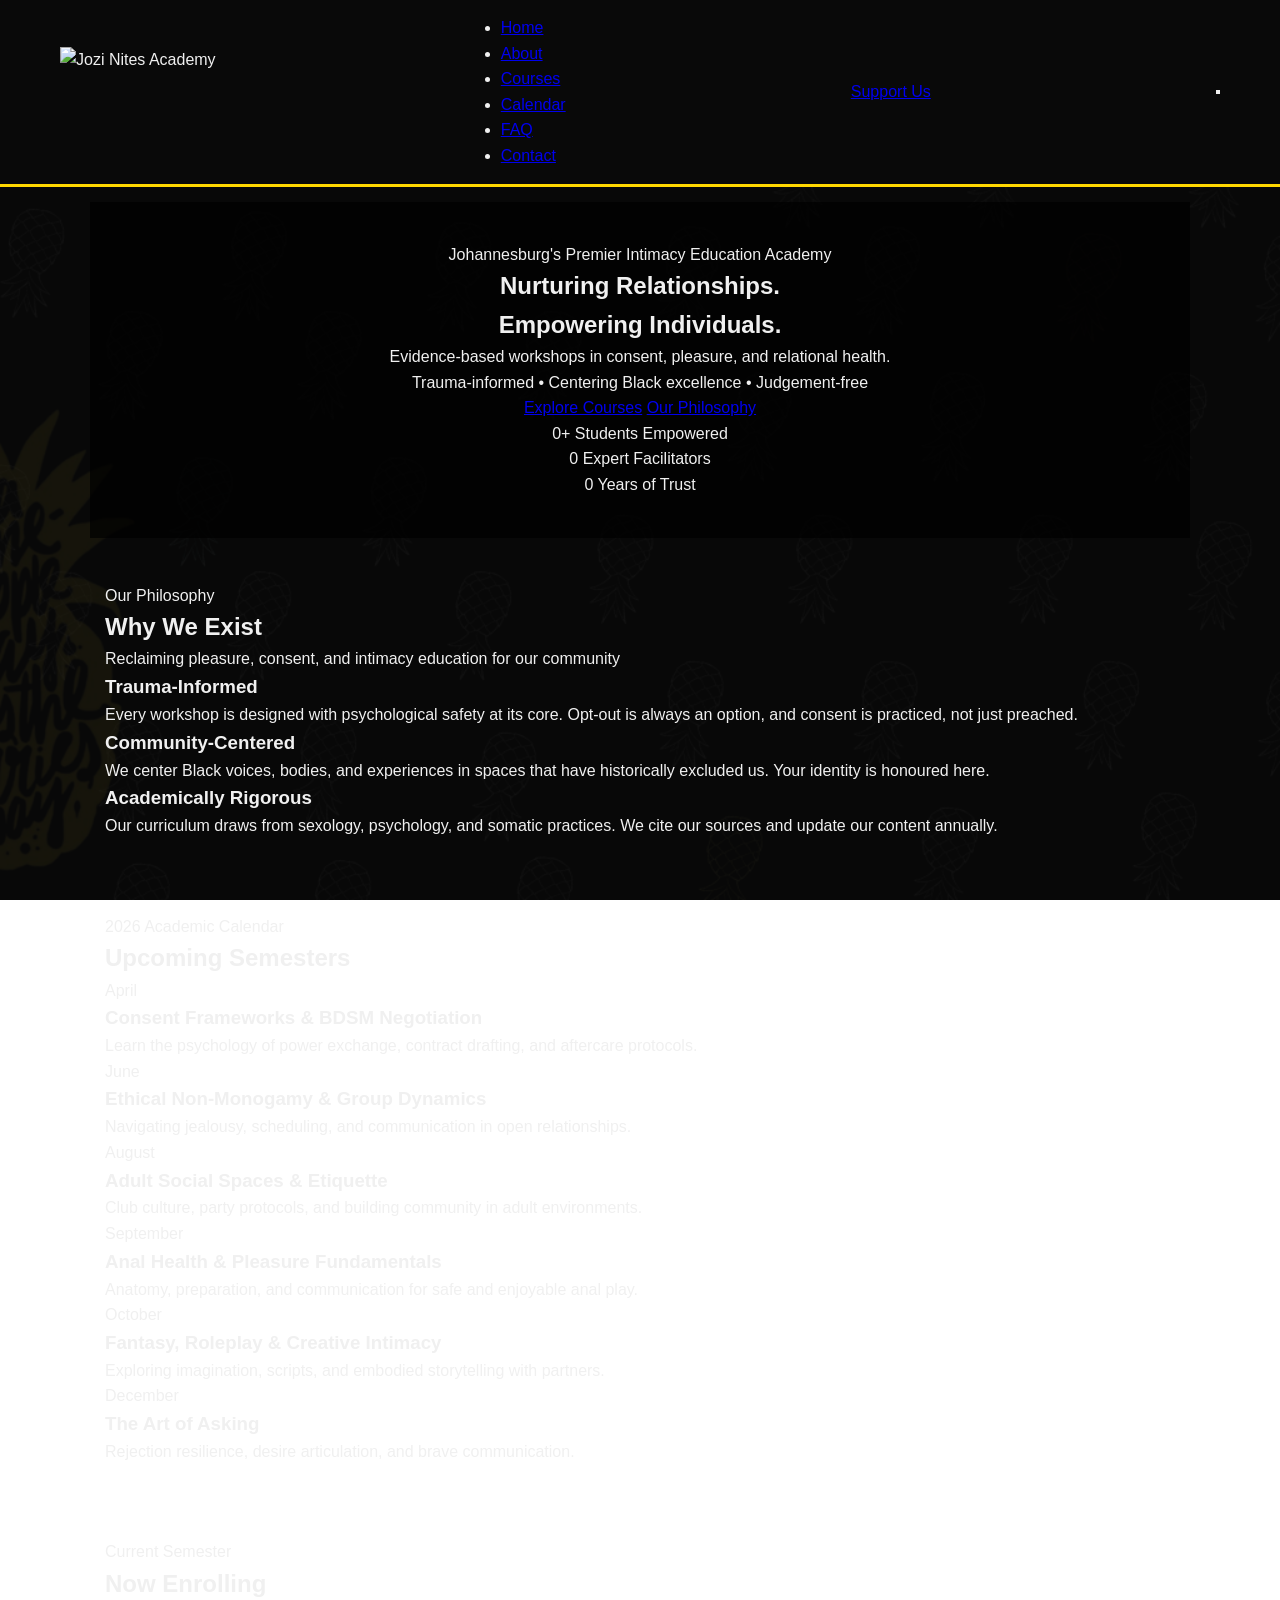
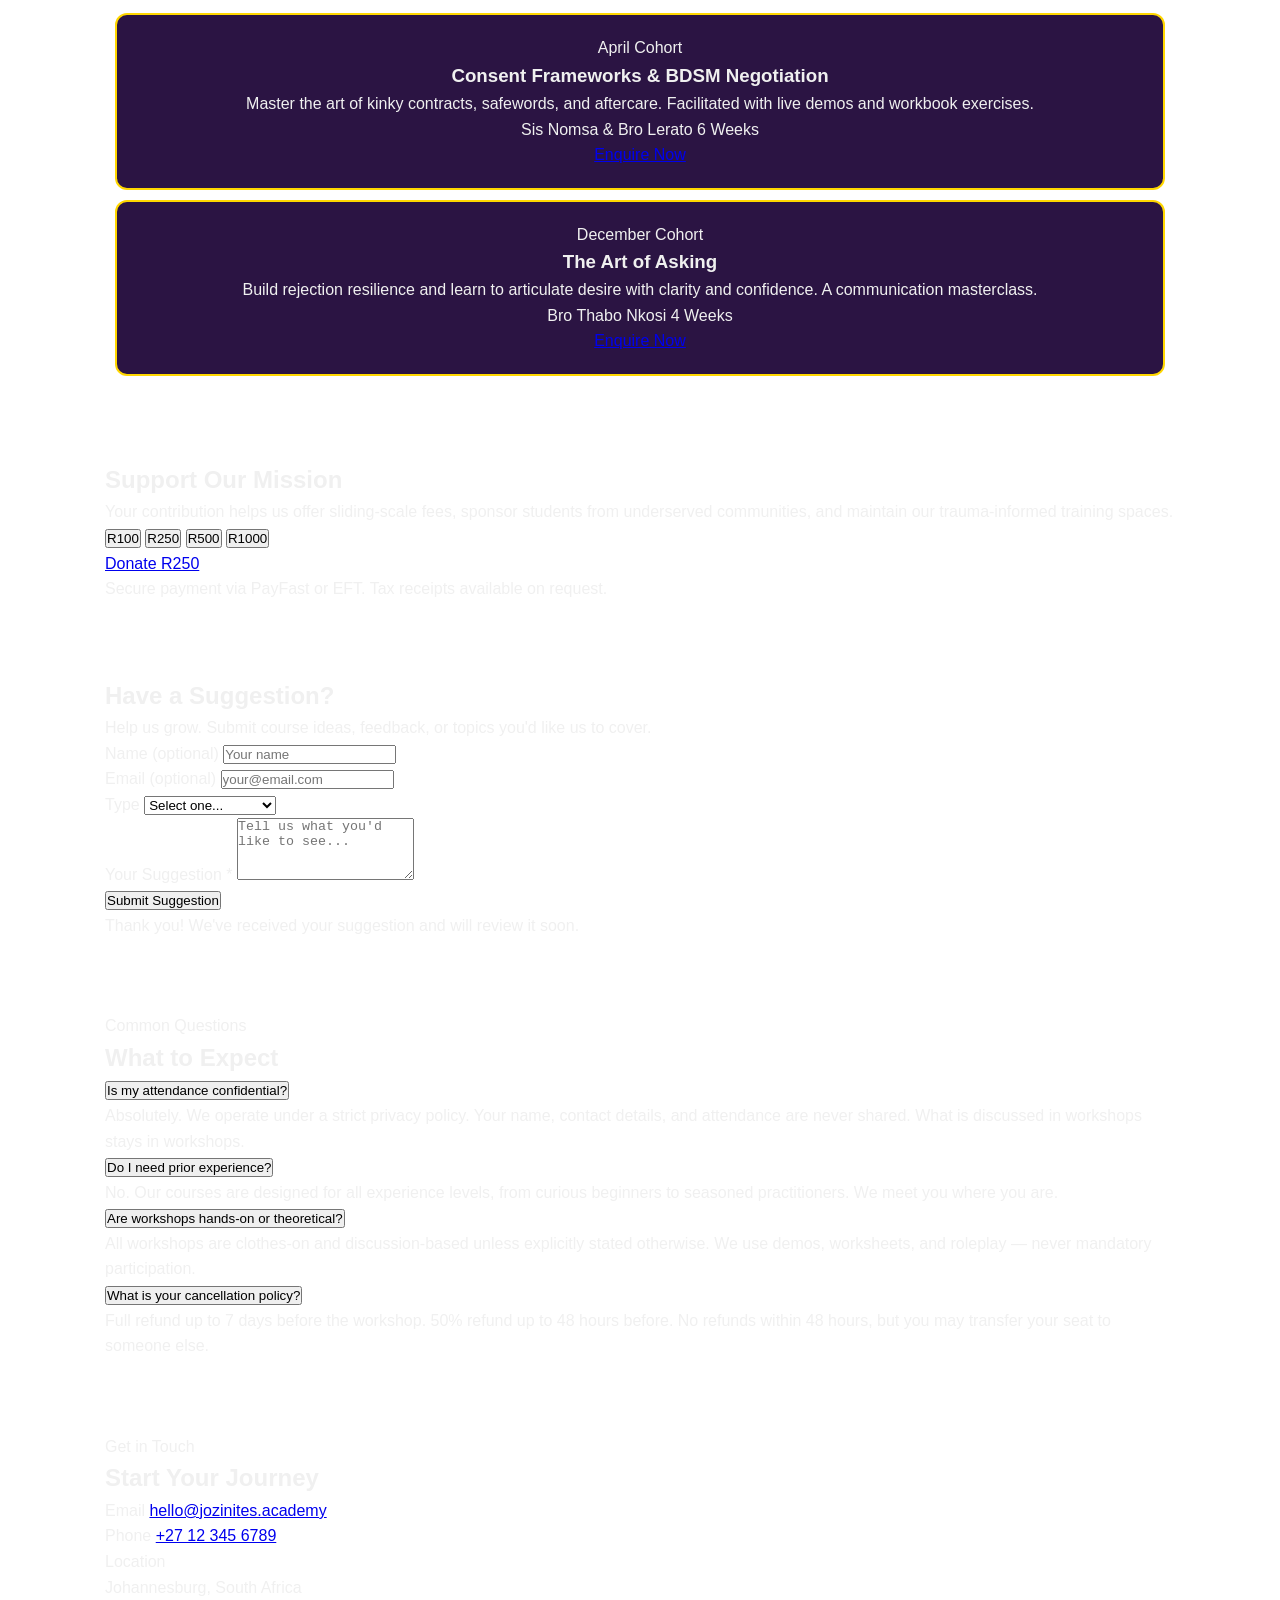
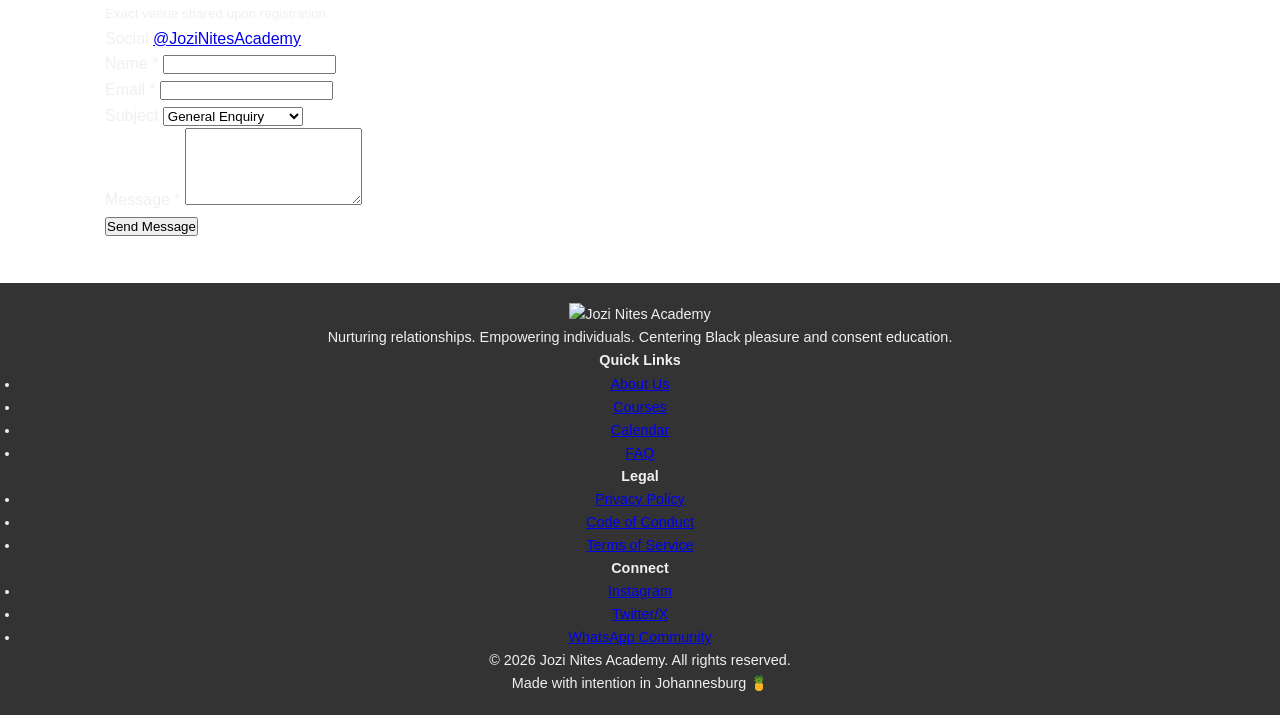
==== commit dd7d1c3a: "Refactor index.html for improved layout and navigation Updated the title and added new styles and sc" ====
--- a/index.html
+++ b/index.html
@@ -3,126 +3,550 @@
 <head>
     <meta charset="UTF-8">
     <meta name="viewport" content="width=device-width, initial-scale=1.0">
-    <meta name="description" content="Jozi Nites Academy - Consensual Kink & Intimate Education for the Black Community in Johannesburg">
-    <title>Jozi Nites Academy – Nurturing Relationships, Empowering Individuals 🍍</title>
+    <title>Jozi Nites Academy — Nurturing Relationships, Empowering Individuals</title>
     <link rel="stylesheet" href="style.css">
+    <link href="https://fonts.googleapis.com/css2?family=Playfair+Display:wght@400;600;700&family=Inter:wght@300;400;500;600&display=swap" rel="stylesheet">
+    <script src="https://unpkg.com/lucide@latest"></script>
 </head>
 <body>
-    <!-- HAMBURGER NAVIGATION -->
+
+    <!-- Navigation -->
     <nav class="navbar">
         <div class="nav-container">
-            <img src="Jozi Nites Academy Logo.png" alt="Jozi Nites Academy" class="nav-logo">
-            <div class="menu-toggle" onclick="toggleMenu()">
-                <span class="bar"></span>
-                <span class="bar"></span>
-                <span class="bar"></span>
-            </div>
-        </div>
-
-        <div class="nav-menu" id="navMenu">
-            <a href="index.html">🏠 Home</a>
-            <a href="Jozi-Nites-Academy-Brochure.html">📖 Brochure</a>
-            <a href="portal.html">📊 My Dashboard</a>
-            <a href="https://chat.whatsapp.com/FTDhLVbnvloKKW8mN1kVAt" target="_blank">💬 WhatsApp Community</a>
-            <a href="privacy-policy.html">🔒 Privacy Policy</a>
-            <a href="terms.html">📜 Terms & Conditions</a>
-            <a href="login.html" class="login-btn">🔑 Login / Register</a>
+            <div class="logo">
+                <img src="logo.png" alt="Jozi Nites Academy">
+            </div>
+            <ul class="nav-links">
+                <li><a href="#home">Home</a></li>
+                <li><a href="#about">About</a></li>
+                <li><a href="#courses">Courses</a></li>
+                <li><a href="#calendar">Calendar</a></li>
+                <li><a href="#faq">FAQ</a></li>
+                <li><a href="#contact">Contact</a></li>
+            </ul>
+            <a href="#donate" class="btn-donate-nav">Support Us</a>
+            <button class="mobile-menu-btn" aria-label="Menu">
+                <i data-lucide="menu"></i>
+            </button>
         </div>
     </nav>
 
-    <!-- AGE GATE -->
-    <div id="ageGate" class="age-gate">
-        <div class="age-gate-content">
-            <img src="Jozi Nites Academy Logo.png" alt="Logo" class="logo">
-            <h1>Jozi Nites Academy</h1>
-            <p class="tagline">Nurturing Relationships, Empowering Individuals 🍍</p>
-            
-            <img src="No under 18 years allowed..png" alt="18+" style="height:110px; margin:15px 0;">
-            <img src="PARENTAL ADVISORY EXPLICIT CONTENT.png" alt="Explicit" style="height:85px; margin:10px 0;">
-            
-            <p style="margin:25px 0; font-size:1.1rem; color:#ffcccc;">
-                <strong>EXPLICIT ADULT EDUCATION CONTENT</strong><br>
-                This is a serious academic platform for consensual kink & intimate studies.
+    <!-- Hero Section -->
+    <section id="home" class="hero">
+        <div class="hero-content">
+            <div class="hero-badge fade-in-up">
+                <i data-lucide="award"></i>
+                <span>Johannesburg's Premier Intimacy Education Academy</span>
+            </div>
+            <h1 class="hero-title fade-in-up delay-1">
+                Nurturing Relationships.<br>
+                <span class="highlight">Empowering Individuals.</span>
+            </h1>
+            <p class="hero-subtitle fade-in-up delay-2">
+                Evidence-based workshops in consent, pleasure, and relational health.<br>
+                Trauma-informed • Centering Black excellence • Judgement-free
             </p>
-
-            <div class="consent-box">
-                <input type="checkbox" id="ageCheck"> 
-                <label for="ageCheck">I am 18 years or older</label><br><br>
+            <div class="hero-cta fade-in-up delay-3">
+                <a href="#courses" class="btn-primary">Explore Courses</a>
+                <a href="#about" class="btn-secondary">Our Philosophy</a>
+            </div>
+            <div class="hero-stats fade-in-up delay-4">
+                <div class="stat">
+                    <span class="stat-number" data-target="500">0</span>+
+                    <span class="stat-label">Students Empowered</span>
+                </div>
+                <div class="stat">
+                    <span class="stat-number" data-target="12">0</span>
+                    <span class="stat-label">Expert Facilitators</span>
+                </div>
+                <div class="stat">
+                    <span class="stat-number" data-target="6">0</span>
+                    <span class="stat-label">Years of Trust</span>
+                </div>
+            </div>
+        </div>
+        <div class="hero-scroll">
+            <div class="scroll-indicator">
+                <i data-lucide="chevron-down"></i>
+            </div>
+        </div>
+    </section>
+
+    <!-- About Section -->
+    <section id="about" class="about">
+        <div class="container">
+            <div class="section-header fade-in-up">
+                <span class="section-tag">Our Philosophy</span>
+                <h2>Why We Exist</h2>
+                <p class="section-subtitle">Reclaiming pleasure, consent, and intimacy education for our community</p>
+            </div>
+            <div class="about-grid">
+                <div class="about-card fade-in-up">
+                    <div class="about-icon">
+                        <i data-lucide="shield-check"></i>
+                    </div>
+                    <h3>Trauma-Informed</h3>
+                    <p>Every workshop is designed with psychological safety at its core. Opt-out is always an option, and consent is practiced, not just preached.</p>
+                </div>
+                <div class="about-card fade-in-up delay-1">
+                    <div class="about-icon">
+                        <i data-lucide="users"></i>
+                    </div>
+                    <h3>Community-Centered</h3>
+                    <p>We center Black voices, bodies, and experiences in spaces that have historically excluded us. Your identity is honoured here.</p>
+                </div>
+                <div class="about-card fade-in-up delay-2">
+                    <div class="about-icon">
+                        <i data-lucide="book-open"></i>
+                    </div>
+                    <h3>Academically Rigorous</h3>
+                    <p>Our curriculum draws from sexology, psychology, and somatic practices. We cite our sources and update our content annually.</p>
+                </div>
+            </div>
+        </div>
+    </section>
+
+    <!-- Calendar Section -->
+    <section id="calendar" class="calendar">
+        <div class="container">
+            <div class="section-header fade-in-up">
+                <span class="section-tag">2026 Academic Calendar</span>
+                <h2>Upcoming Semesters</h2>
+            </div>
+            <div class="timeline">
+                <div class="timeline-item fade-in-up">
+                    <div class="timeline-dot"></div>
+                    <div class="timeline-content">
+                        <span class="timeline-month">April</span>
+                        <h3>Consent Frameworks & BDSM Negotiation</h3>
+                        <p>Learn the psychology of power exchange, contract drafting, and aftercare protocols.</p>
+                    </div>
+                </div>
+                <div class="timeline-item fade-in-up delay-1">
+                    <div class="timeline-dot"></div>
+                    <div class="timeline-content">
+                        <span class="timeline-month">June</span>
+                        <h3>Ethical Non-Monogamy & Group Dynamics</h3>
+                        <p>Navigating jealousy, scheduling, and communication in open relationships.</p>
+                    </div>
+                </div>
+                <div class="timeline-item fade-in-up delay-2">
+                    <div class="timeline-dot"></div>
+                    <div class="timeline-content">
+                        <span class="timeline-month">August</span>
+                        <h3>Adult Social Spaces & Etiquette</h3>
+                        <p>Club culture, party protocols, and building community in adult environments.</p>
+                    </div>
+                </div>
+                <div class="timeline-item fade-in-up delay-3">
+                    <div class="timeline-dot"></div>
+                    <div class="timeline-content">
+                        <span class="timeline-month">September</span>
+                        <h3>Anal Health & Pleasure Fundamentals</h3>
+                        <p>Anatomy, preparation, and communication for safe and enjoyable anal play.</p>
+                    </div>
+                </div>
+                <div class="timeline-item fade-in-up delay-4">
+                    <div class="timeline-dot"></div>
+                    <div class="timeline-content">
+                        <span class="timeline-month">October</span>
+                        <h3>Fantasy, Roleplay & Creative Intimacy</h3>
+                        <p>Exploring imagination, scripts, and embodied storytelling with partners.</p>
+                    </div>
+                </div>
+                <div class="timeline-item fade-in-up delay-5">
+                    <div class="timeline-dot"></div>
+                    <div class="timeline-content">
+                        <span class="timeline-month">December</span>
+                        <h3>The Art of Asking</h3>
+                        <p>Rejection resilience, desire articulation, and brave communication.</p>
+                    </div>
+                </div>
+            </div>
+        </div>
+    </section>
+
+    <!-- Courses Section -->
+    <section id="courses" class="courses">
+        <div class="container">
+            <div class="section-header fade-in-up">
+                <span class="section-tag">Current Semester</span>
+                <h2>Now Enrolling</h2>
+            </div>
+            <div class="courses-grid">
+                <div class="course-card fade-in-up">
+                    <div class="course-image">
+                        <div class="course-placeholder">
+                            <i data-lucide="file-text"></i>
+                        </div>
+                    </div>
+                    <div class="course-content">
+                        <span class="course-tag">April Cohort</span>
+                        <h3>Consent Frameworks & BDSM Negotiation</h3>
+                        <p>Master the art of kinky contracts, safewords, and aftercare. Facilitated with live demos and workbook exercises.</p>
+                        <div class="course-meta">
+                            <span><i data-lucide="users"></i> Sis Nomsa & Bro Lerato</span>
+                            <span><i data-lucide="clock"></i> 6 Weeks</span>
+                        </div>
+                        <a href="#" class="btn-course">Enquire Now</a>
+                    </div>
+                </div>
+                <div class="course-card fade-in-up delay-1">
+                    <div class="course-image">
+                        <div class="course-placeholder">
+                            <i data-lucide="message-circle"></i>
+                        </div>
+                    </div>
+                    <div class="course-content">
+                        <span class="course-tag">December Cohort</span>
+                        <h3>The Art of Asking</h3>
+                        <p>Build rejection resilience and learn to articulate desire with clarity and confidence. A communication masterclass.</p>
+                        <div class="course-meta">
+                            <span><i data-lucide="users"></i> Bro Thabo Nkosi</span>
+                            <span><i data-lucide="clock"></i> 4 Weeks</span>
+                        </div>
+                        <a href="#" class="btn-course">Enquire Now</a>
+                    </div>
+                </div>
+            </div>
+        </div>
+    </section>
+
+    <!-- Donation Section -->
+    <section id="donate" class="donate">
+        <div class="container">
+            <div class="donate-card fade-in-up">
+                <div class="donate-icon">
+                    <i data-lucide="heart-handshake"></i>
+                </div>
+                <h2>Support Our Mission</h2>
+                <p>Your contribution helps us offer sliding-scale fees, sponsor students from underserved communities, and maintain our trauma-informed training spaces.</p>
+                <div class="donate-amounts">
+                    <button class="amount-btn" data-amount="100">R100</button>
+                    <button class="amount-btn active" data-amount="250">R250</button>
+                    <button class="amount-btn" data-amount="500">R500</button>
+                    <button class="amount-btn" data-amount="1000">R1000</button>
+                </div>
+                <a href="#" class="btn-donate">Donate R250</a>
+                <p class="donate-note">Secure payment via PayFast or EFT. Tax receipts available on request.</p>
+            </div>
+        </div>
+    </section>
+
+    <!-- Suggestion Box -->
+    <section class="suggestion">
+        <div class="container">
+            <div class="suggestion-card fade-in-up">
+                <div class="suggestion-header">
+                    <i data-lucide="lightbulb"></i>
+                    <h2>Have a Suggestion?</h2>
+                </div>
+                <p>Help us grow. Submit course ideas, feedback, or topics you'd like us to cover.</p>
+                <form class="suggestion-form" id="suggestionForm">
+                    <div class="form-group">
+                        <label for="suggest-name">Name (optional)</label>
+                        <input type="text" id="suggest-name" placeholder="Your name">
+                    </div>
+                    <div class="form-group">
+                        <label for="suggest-email">Email (optional)</label>
+                        <input type="email" id="suggest-email" placeholder="your@email.com">
+                    </div>
+                    <div class="form-group">
+                        <label for="suggest-type">Type</label>
+                        <select id="suggest-type" required>
+                            <option value="">Select one...</option>
+                            <option value="course-idea">Course Idea</option>
+                            <option value="feedback">General Feedback</option>
+                            <option value="topic-request">Topic Request</option>
+                            <option value="other">Other</option>
+                        </select>
+                    </div>
+                    <div class="form-group">
+                        <label for="suggest-message">Your Suggestion *</label>
+                        <textarea id="suggest-message" rows="4" placeholder="Tell us what you'd like to see..." required></textarea>
+                    </div>
+                    <button type="submit" class="btn-submit">
+                        <i data-lucide="send"></i>
+                        Submit Suggestion
+                    </button>
+                </form>
+                <div class="suggestion-success" id="suggestionSuccess">
+                    <i data-lucide="check-circle"></i>
+                    <p>Thank you! We've received your suggestion and will review it soon.</p>
+                </div>
+            </div>
+        </div>
+    </section>
+
+    <!-- FAQ Section -->
+    <section id="faq" class="faq">
+        <div class="container">
+            <div class="section-header fade-in-up">
+                <span class="section-tag">Common Questions</span>
+                <h2>What to Expect</h2>
+            </div>
+            <div class="faq-grid">
+                <div class="faq-item fade-in-up">
+                    <button class="faq-question">
+                        <span>Is my attendance confidential?</span>
+                        <i data-lucide="plus"></i>
+                    </button>
+                    <div class="faq-answer">
+                        <p>Absolutely. We operate under a strict privacy policy. Your name, contact details, and attendance are never shared. What is discussed in workshops stays in workshops.</p>
+                    </div>
+                </div>
+                <div class="faq-item fade-in-up delay-1">
+                    <button class="faq-question">
+                        <span>Do I need prior experience?</span>
+                        <i data-lucide="plus"></i>
+                    </button>
+                    <div class="faq-answer">
+                        <p>No. Our courses are designed for all experience levels, from curious beginners to seasoned practitioners. We meet you where you are.</p>
+                    </div>
+                </div>
+                <div class="faq-item fade-in-up delay-2">
+                    <button class="faq-question">
+                        <span>Are workshops hands-on or theoretical?</span>
+                        <i data-lucide="plus"></i>
+                    </button>
+                    <div class="faq-answer">
+                        <p>All workshops are clothes-on and discussion-based unless explicitly stated otherwise. We use demos, worksheets, and roleplay — never mandatory participation.</p>
+                    </div>
+                </div>
+                <div class="faq-item fade-in-up delay-3">
+                    <button class="faq-question">
+                        <span>What is your cancellation policy?</span>
+                        <i data-lucide="plus"></i>
+                    </button>
+                    <div class="faq-answer">
+                        <p>Full refund up to 7 days before the workshop. 50% refund up to 48 hours before. No refunds within 48 hours, but you may transfer your seat to someone else.</p>
+                    </div>
+                </div>
+            </div>
+        </div>
+    </section>
+
+    <!-- Contact Section -->
+    <section id="contact" class="contact">
+        <div class="container">
+            <div class="section-header fade-in-up">
+                <span class="section-tag">Get in Touch</span>
+                <h2>Start Your Journey</h2>
+            </div>
+            <div class="contact-grid">
+                <div class="contact-info fade-in-up">
+                    <div class="contact-item">
+                        <i data-lucide="mail"></i>
+                        <div>
+                            <span>Email</span>
+                            <a href="mailto:hello@jozinites.academy">hello@jozinites.academy</a>
+                        </div>
+                    </div>
+                    <div class="contact-item">
+                        <i data-lucide="phone"></i>
+                        <div>
+                            <span>Phone</span>
+                            <a href="tel:+27123456789">+27 12 345 6789</a>
+                        </div>
+                    </div>
+                    <div class="contact-item">
+                        <i data-lucide="map-pin"></i>
+                        <div>
+                            <span>Location</span>
+                            <p>Johannesburg, South Africa<br><small>Exact venue shared upon registration</small></p>
+                        </div>
+                    </div>
+                    <div class="contact-item">
+                        <i data-lucide="instagram"></i>
+                        <div>
+                            <span>Social</span>
+                            <a href="#">@JoziNitesAcademy</a>
+                        </div>
+                    </div>
+                </div>
+                <form class="contact-form fade-in-up delay-1" id="contactForm">
+                    <div class="form-row">
+                        <div class="form-group">
+                            <label for="contact-name">Name *</label>
+                            <input type="text" id="contact-name" required>
+                        </div>
+                        <div class="form-group">
+                            <label for="contact-email">Email *</label>
+                            <input type="email" id="contact-email" required>
+                        </div>
+                    </div>
+                    <div class="form-group">
+                        <label for="contact-subject">Subject</label>
+                        <select id="contact-subject">
+                            <option>General Enquiry</option>
+                            <option>Course Registration</option>
+                            <option>Partnership</option>
+                            <option>Press</option>
+                        </select>
+                    </div>
+                    <div class="form-group">
+                        <label for="contact-message">Message *</label>
+                        <textarea id="contact-message" rows="5" required></textarea>
+                    </div>
+                    <button type="submit" class="btn-submit">
+                        <i data-lucide="send"></i>
+                        Send Message
+                    </button>
+                </form>
+            </div>
+        </div>
+    </section>
+
+    <!-- Footer -->
+    <footer class="footer">
+        <div class="container">
+            <div class="footer-grid">
+                <div class="footer-brand">
+                    <img src="logo.png" alt="Jozi Nites Academy" class="footer-logo">
+                    <p>Nurturing relationships. Empowering individuals. Centering Black pleasure and consent education.</p>
+                </div>
+                <div class="footer-links">
+                    <h4>Quick Links</h4>
+                    <ul>
+                        <li><a href="#about">About Us</a></li>
+                        <li><a href="#courses">Courses</a></li>
+                        <li><a href="#calendar">Calendar</a></li>
+                        <li><a href="#faq">FAQ</a></li>
+                    </ul>
+                </div>
+                <div class="footer-links">
+                    <h4>Legal</h4>
+                    <ul>
+                        <li><a href="#">Privacy Policy</a></li>
+                        <li><a href="#">Code of Conduct</a></li>
+                        <li><a href="#">Terms of Service</a></li>
+                    </ul>
+                </div>
+                <div class="footer-links">
+                    <h4>Connect</h4>
+                    <ul>
+                        <li><a href="#">Instagram</a></li>
+                        <li><a href="#">Twitter/X</a></li>
+                        <li><a href="#">WhatsApp Community</a></li>
+                    </ul>
+                </div>
+            </div>
+            <div class="footer-bottom">
+                <p>© 2026 Jozi Nites Academy. All rights reserved.</p>
+                <p class="footer-credit">Made with intention in Johannesburg 🍍</p>
+            </div>
+        </div>
+    </footer>
+
+    <script>
+        // Initialize Lucide icons
+        lucide.createIcons();
+
+        // Mobile menu toggle
+        const mobileBtn = document.querySelector('.mobile-menu-btn');
+        const navLinks = document.querySelector('.nav-links');
+        mobileBtn.addEventListener('click', () => {
+            navLinks.classList.toggle('active');
+        });
+
+        // Intersection Observer for fade-in animations
+        const observerOptions = {
+            threshold: 0.1,
+            rootMargin: '0px 0px -50px 0px'
+        };
+
+        const observer = new IntersectionObserver((entries) => {
+            entries.forEach(entry => {
+                if (entry.isIntersecting) {
+                    entry.target.classList.add('visible');
+                }
+            });
+        }, observerOptions);
+
+        document.querySelectorAll('.fade-in-up').forEach(el => {
+            observer.observe(el);
+        });
+
+        // Animated counter for stats
+        const animateCounter = (el) => {
+            const target = parseInt(el.getAttribute('data-target'));
+            const duration = 2000;
+            const step = target / (duration / 16);
+            let current = 0;
+
+            const timer = setInterval(() => {
+                current += step;
+                if (current >= target) {
+                    el.textContent = target;
+                    clearInterval(timer);
+                } else {
+                    el.textContent = Math.floor(current);
+                }
+            }, 16);
+        };
+
+        const statsObserver = new IntersectionObserver((entries) => {
+            entries.forEach(entry => {
+                if (entry.isIntersecting) {
+                    const numbers = entry.target.querySelectorAll('.stat-number');
+                    numbers.forEach(num => animateCounter(num));
+                    statsObserver.unobserve(entry.target);
+                }
+            });
+        }, { threshold: 0.5 });
+
+        const heroStats = document.querySelector('.hero-stats');
+        if (heroStats) statsObserver.observe(heroStats);
+
+        // FAQ Accordion
+        document.querySelectorAll('.faq-question').forEach(btn => {
+            btn.addEventListener('click', () => {
+                const item = btn.parentElement;
+                const isOpen = item.classList.contains('open');
                 
-                <input type="checkbox" id="contentCheck">
-                <label for="contentCheck">I understand this is explicit adult education content and agree to engage consensually and responsibly</label>
-            </div>
-
-            <div class="age-buttons">
-                <button onclick="enterSite()" id="enterBtn" class="btn yes-btn" disabled>
-                    YES, ENTER THE ACADEMY
-                </button>
-                <button onclick="leaveSite()" class="btn no-btn">NO, EXIT</button>
-            </div>
-        </div>
-    </div>
-
-    <header>
-        <img src="Jozi Nites Academy Logo.png" alt="Logo" class="logo">
-        <h1>Jozi Nites Academy</h1>
-        <p class="tagline">Nurturing Relationships, Empowering Individuals 🍍</p>
-    </header>
-
-    <!-- HERO -->
-    <section class="hero">
-        <h2>Johannesburg’s Premier Academy for Consensual Intimate Education</h2>
-        <p>Practical workshops • Academic standards • Black excellence in pleasure & relationships</p>
-    </section>
-
-    <!-- ACADEMIC CALENDAR -->
-    <section class="calendar-section">
-        <h2>2026 Academic Calendar</h2>
-        <div class="calendar-grid">
-            <div class="calendar-card">April — Kinky Contracts & BDSM Agreements</div>
-            <div class="calendar-card">June — Swinging & Ethical Group Play</div>
-            <div class="calendar-card">August — Adult Outings & Social Spaces</div>
-            <div class="calendar-card">September — Anal Mastery</div>
-            <div class="calendar-card">October — Fantasy & Roleplay</div>
-            <div class="calendar-card">December — The Art of Asking</div>
-        </div>
-    </section>
-
-    <!-- CURRENT COURSES -->
-    <section class="courses-section">
-        <h2>Current Semester Courses</h2>
-        <div class="grid">
-            <div class="card">
-                <h3>Kinky Contracts & BDSM Agreements</h3>
-                <p>Facilitated by <strong>Sis Nomsa & Bro Lerato</strong></p>
-            </div>
-            <div class="card">
-                <h3>The Art of Asking</h3>
-                <p>Facilitated by <strong>Bro Thabo Nkosi</strong></p>
-            </div>
-        </div>
-    </section>
-
-    <!-- QUICK LINKS -->
-    <section class="quick-links">
-        <h2>Student Hub</h2>
-        <div class="quick-grid">
-            <a href="portal.html" class="quick-card">📊 My Dashboard</a>
-            <a href="Jozi-Nites-Academy-Brochure.html" class="quick-card">📚 Library</a>
-            <a href="#" class="quick-card">🏅 Certificates</a>
-            <a href="#" class="quick-card">📝 Assignments</a>
-        </div>
-    </section>
-
-    <!-- Floating Chatbot -->
-    <div class="chatbot">
-        <img src="Chat bot Icon (1).png" alt="Pine the Guide" onclick="toggleChat()" style="width:85px;">
-        <div id="chatWindow" class="chat-window"></div>
-    </div>
-
-    <footer>
-        <p>&copy; 2026 Jozi Nites Academy • All Rights Reserved</p>
-    </footer>
-
-    <script src="script.js"></script>
+                // Close all
+                document.querySelectorAll('.faq-item').forEach(i => i.classList.remove('open'));
+                
+                // Open clicked if it was closed
+                if (!isOpen) {
+                    item.classList.add('open');
+                }
+            });
+        });
+
+        // Donation amount selector
+        document.querySelectorAll('.amount-btn').forEach(btn => {
+            btn.addEventListener('click', () => {
+                document.querySelectorAll('.amount-btn').forEach(b => b.classList.remove('active'));
+                btn.classList.add('active');
+                const amount = btn.getAttribute('data-amount');
+                document.querySelector('.btn-donate').textContent = `Donate R${amount}`;
+            });
+        });
+
+        // Suggestion form
+        document.getElementById('suggestionForm').addEventListener('submit', (e) => {
+            e.preventDefault();
+            document.getElementById('suggestionForm').style.display = 'none';
+            document.getElementById('suggestionSuccess').style.display = 'block';
+        });
+
+        // Contact form
+        document.getElementById('contactForm').addEventListener('submit', (e) => {
+            e.preventDefault();
+            alert('Thank you for your message! We will respond within 48 hours.');
+        });
+
+        // Smooth scroll for nav links
+        document.querySelectorAll('a[href^="#"]').forEach(anchor => {
+            anchor.addEventListener('click', function (e) {
+                e.preventDefault();
+                const target = document.querySelector(this.getAttribute('href'));
+                if (target) {
+                    target.scrollIntoView({ behavior: 'smooth', block: 'start' });
+                }
+            });
+        });
+    </script>
 </body>
 </html>
--- a/style.css
+++ b/style.css
@@ -30,6 +30,96 @@
 }
 
 .bar {
+
+/* HAMBURGER MENU - STYLISH VERSION */
+.navbar {
+    background: rgba(10, 10, 10, 0.97);
+    border-bottom: 4px solid #FFD700;
+    position: sticky;
+    top: 0;
+    z-index: 1000;
+}
+
+.nav-container {
+    display: flex;
+    justify-content: space-between;
+    align-items: center;
+    padding: 12px 20px;
+}
+
+.nav-logo {
+    height: 60px;
+}
+
+.menu-toggle {
+    display: flex;
+    flex-direction: column;
+    gap: 5px;
+    cursor: pointer;
+    padding: 5px;
+}
+
+.bar {
+    width: 32px;
+    height: 3px;
+    background: #FFD700;
+    border-radius: 3px;
+    transition: all 0.3s ease;
+}
+
+.nav-menu {
+    display: none;
+    flex-direction: column;
+    background: rgba(26, 0, 51, 0.98);
+    position: absolute;
+    top: 100%;
+    left: 0;
+    width: 100%;
+    padding: 20px 0;
+    box-shadow: 0 10px 20px rgba(0,0,0,0.6);
+}
+
+.nav-menu.active {
+    display: flex;
+}
+
+.nav-menu a {
+    color: white;
+    text-decoration: none;
+    padding: 16px 25px;
+    font-size: 1.15rem;
+    transition: all 0.3s;
+}
+
+.nav-menu a:hover {
+    background: rgba(255, 215, 0, 0.15);
+    color: #FFD700;
+    padding-left: 35px;
+}
+
+.login-btn {
+    background: #9F2BFF;
+    color: white;
+    text-align: center;
+    margin: 10px 25px;
+    border-radius: 8px;
+    font-weight: bold;
+}
+
+/* Desktop */
+@media (min-width: 768px) {
+    .menu-toggle { display: none; }
+    .nav-menu {
+        display: flex;
+        flex-direction: row;
+        position: static;
+        background: transparent;
+        box-shadow: none;
+        width: auto;
+        padding: 0;
+    }
+    .nav-menu a { padding: 12px 18px; }
+}
     height: 3px;
     width: 100%;
     background: #FFD700;
@@ -477,6 +567,95 @@
     padding: 15px;
 }
 
+.search-section {
+    padding: 30px 15px;
+    background: rgba(26, 0, 51, 0.9);
+    text-align: center;
+}
+
+.search-bar {
+    max-width: 700px;
+    margin: 20px auto;
+    display: flex;
+    gap: 10px;
+}
+
+.search-bar input {
+    flex: 1;
+    padding: 15px;
+    font-size: 1.1rem;
+    border: 2px solid #FFD700;
+    background: #111;
+    color: white;
+    border-radius: 10px;
+}
+
+.search-results {
+    max-width: 800px;
+    margin: 20px auto;
+    padding: 15px;
+}
+
+.search-result-card {
+    background: rgba(0,0,0,0.6);
+    border: 2px solid #FFD700;
+    padding: 20px;
+    margin: 15px 0;
+    border-radius: 12px;
+}
+
+.staff-section .staff-card {
+    background: rgba(26, 0, 51, 0.9);
+    border: 2px solid #FFD700;
+    padding: 20px;
+    text-align: center;
+}
+
+.library-container {
+    max-width: 1200px;
+    margin: 0 auto;
+    padding: 20px;
+}
+
+.login-container {
+    min-height: 100vh;
+    display: flex;
+    align-items: center;
+    justify-content: center;
+    padding: 20px;
+    background: rgba(10, 10, 10, 0.92);
+}
+
+.login-box {
+    background: rgba(26, 0, 51, 0.95);
+    border: 4px solid #FFD700;
+    border-radius: 20px;
+    padding: 40px 25px;
+    max-width: 420px;
+    width: 100%;
+    text-align: center;
+    box-shadow: 0 15px 40px rgba(0,0,0,0.7);
+}
+
+.login-box input {
+    width: 100%;
+    padding: 15px;
+    margin: 12px 0;
+    background: #111;
+    border: 2px solid #FFD700;
+    border-radius: 10px;
+    color: white;
+    font-size: 1.05rem;
+    text-align: center;
+}
+
+.message {
+    margin: 15px 0;
+    padding: 12px;
+    border-radius: 8px;
+    font-weight: bold;
+    min-height: 50px;
+}
 /* Footer */
 footer {
     text-align: center;
